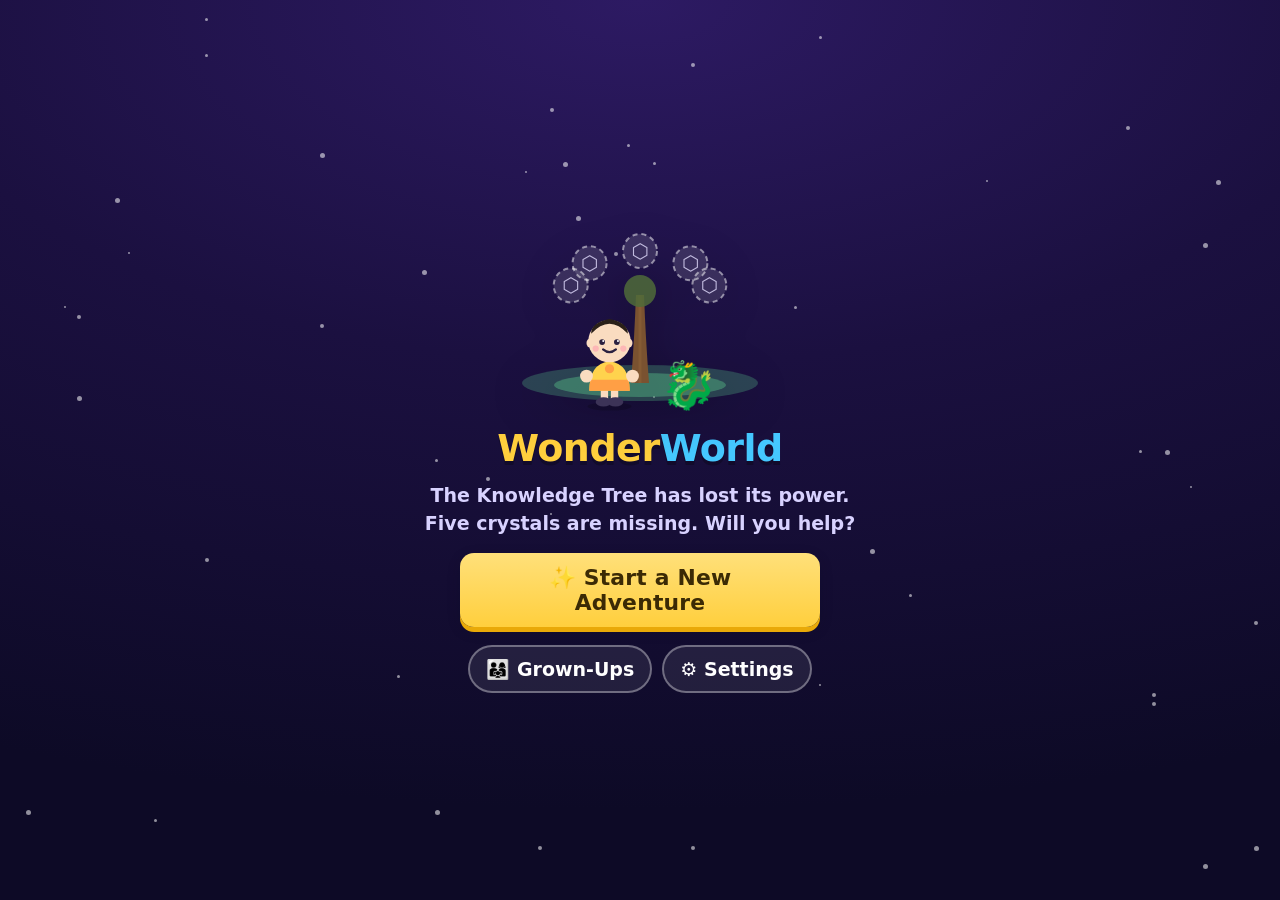
==== index.html @ d2810972 "updates" ====
<!DOCTYPE html>
<html lang="en">
<head>
<meta charset="utf-8">
<meta name="viewport" content="width=device-width, initial-scale=1, viewport-fit=cover">
<meta name="color-scheme" content="dark light">
<meta name="theme-color" content="#1b1040">
<meta name="description" content="WonderWorld — a magical learning adventure for children ages 5 to 12. Math, reading, science, sustainability and money skills in one friendly game.">
<meta name="apple-mobile-web-app-capable" content="yes">
<meta name="mobile-web-app-capable" content="yes">
<meta name="apple-mobile-web-app-status-bar-style" content="black-translucent">
<meta name="apple-mobile-web-app-title" content="WonderWorld">
<meta name="format-detection" content="telephone=no">
<link rel="manifest" href="assets/manifest.webmanifest">
<link rel="icon" type="image/svg+xml" href="assets/icon.svg">
<link rel="icon" type="image/png" sizes="32x32" href="assets/favicon-32.png">
<!-- iOS ignores SVG here, so this must be a PNG -->
<link rel="apple-touch-icon" sizes="180x180" href="assets/apple-touch-icon.png">
<link rel="stylesheet" href="style.css">
<title>WonderWorld — A Magical Learning Adventure</title>
</head>
<body class="is-booting">

<div id="sky" aria-hidden="true"></div>

<!-- ======================= HUD ======================= -->
<header id="hud" class="hud" hidden>
  <button class="hud-avatar" id="hud-avatar" data-nav="profile" aria-label="Open my profile"></button>
  <div class="hud-info">
    <div class="hud-nameline">
      <span class="hud-name" id="hud-playername">Explorer</span>
      <span class="chip chip-level" id="hud-level">Lv 1</span>
    </div>
    <div class="xpbar" id="hud-xpbar" role="progressbar" aria-valuemin="0" aria-valuemax="100" aria-valuenow="0" aria-label="Experience toward next level">
      <i id="hud-xpfill"></i><span id="hud-xptext">0 / 100 XP</span>
    </div>
  </div>
  <div class="hud-gems" id="hud-gems" aria-label="Gems: 0"><span aria-hidden="true">💎</span> <b>0</b></div>
  <nav class="hud-nav" aria-label="Main navigation">
    <button class="icon-btn" data-nav="map" aria-label="World map"><span aria-hidden="true">🗺️</span></button>
    <button class="icon-btn" data-nav="tree" aria-label="Knowledge Tree"><span aria-hidden="true">🌳</span></button>
    <button class="icon-btn" id="btn-sound" aria-label="Sound: on" aria-pressed="true"><span aria-hidden="true">🔊</span></button>
  </nav>
</header>

<main id="app">

  <!-- ======================= TITLE ======================= -->
  <section class="screen" id="screen-title" aria-label="WonderWorld title screen">
    <div class="title-wrap">
      <div class="title-art">
        <div class="title-tree" id="title-tree"></div>
        <div class="title-cast">
          <div class="title-hero" id="title-hero"></div>
          <div class="title-buddy" id="title-buddy"><span aria-hidden="true">🐉</span></div>
        </div>
      </div>
      <h1 class="logo"><span class="logo-wonder">Wonder</span><span class="logo-world">World</span></h1>
      <p class="tagline">The Knowledge Tree has lost its power.<br>Five crystals are missing. Will you help?</p>
      <div class="title-buttons" id="title-buttons"></div>
      <div class="title-footer">
        <button class="ghost-btn" data-nav="parent"><span aria-hidden="true">👨‍👩‍👧</span> Grown-Ups</button>
        <button class="ghost-btn" id="btn-settings"><span aria-hidden="true">⚙️</span> Settings</button>
      </div>
    </div>
  </section>

  <!-- ======================= CHARACTER CREATOR ======================= -->
  <section class="screen" id="screen-create" aria-label="Create your explorer">
    <div class="pad">
      <h2 class="screen-title">Create Your Explorer</h2>
      <div class="create-grid">
        <div class="create-preview card">
          <div class="preview-stage">
            <div id="create-avatar" class="big-avatar"></div>
            <div id="create-buddy" class="big-buddy" aria-hidden="true">🐉</div>
          </div>
          <p class="preview-name" id="create-previewname">Explorer</p>
        </div>
        <div class="create-options">
          <div class="card opt-card">
            <label class="opt-label" for="input-name">1. What's your explorer name?</label>
            <input id="input-name" class="name-input" type="text" maxlength="12" placeholder="Type a name" autocomplete="off" autocorrect="off" spellcheck="false" enterkeyhint="done">
            <p class="hint-text">Use a nickname. Never your real full name.</p>
          </div>
          <div class="card opt-card"><p class="opt-label">2. Skin</p><div class="swatches" id="opt-skin"></div></div>
          <div class="card opt-card"><p class="opt-label">3. Hair style</p><div class="chips" id="opt-hair"></div>
            <p class="opt-label sub">Hair colour</p><div class="swatches" id="opt-haircolor"></div></div>
          <div class="card opt-card"><p class="opt-label">4. Outfit</p><div class="chips" id="opt-outfit"></div></div>
          <div class="card opt-card"><p class="opt-label">5. Choose a companion</p><div class="companions" id="opt-companion"></div></div>
        </div>
      </div>
      <div class="create-actions">
        <button class="big-btn primary" id="btn-start-adventure">Start the Adventure <span aria-hidden="true">✨</span></button>
      </div>
    </div>
  </section>

  <!-- ======================= WORLD MAP ======================= -->
  <section class="screen" id="screen-map" aria-label="WonderWorld map">
    <div class="map-outer">
      <div class="map-stage" id="map-stage">
        <svg class="map-paths" id="map-paths" aria-hidden="true"></svg>
        <div class="map-nodes" id="map-nodes"></div>
      </div>
      <div class="map-caption" id="map-caption"></div>
    </div>
  </section>

  <!-- ======================= KNOWLEDGE TREE ======================= -->
  <section class="screen" id="screen-tree" aria-label="The Knowledge Tree">
    <header class="world-bar">
      <button class="icon-btn" data-nav="map" aria-label="Back to the map"><span aria-hidden="true">←</span></button>
      <h2>🌳 Knowledge Tree</h2><div class="bar-space"></div>
    </header>
    <div class="world-body" id="tree-body"></div>
  </section>

  <!-- ======================= PROFILE ======================= -->
  <section class="screen" id="screen-profile" aria-label="My profile">
    <header class="world-bar">
      <button class="icon-btn" data-nav="map" aria-label="Back to the map"><span aria-hidden="true">←</span></button>
      <h2>🎒 My Adventure</h2><div class="bar-space"></div>
    </header>
    <div class="world-body" id="profile-body"></div>
  </section>

  <!-- ======================= WORLDS ======================= -->
  <section class="screen" id="screen-math" aria-label="Math Island">
    <header class="world-bar math">
      <button class="icon-btn" id="math-back" aria-label="Back"><span aria-hidden="true">←</span></button>
      <h2>🧮 Math Island</h2><div class="bar-space" id="math-bar"></div>
    </header>
    <div class="world-body" id="math-body"></div>
  </section>

  <section class="screen" id="screen-story" aria-label="Story Forest">
    <header class="world-bar story">
      <button class="icon-btn" id="story-back" aria-label="Back"><span aria-hidden="true">←</span></button>
      <h2>📚 Story Forest</h2><div class="bar-space" id="story-bar"></div>
    </header>
    <div class="world-body" id="story-body"></div>
  </section>

  <section class="screen" id="screen-science" aria-label="Science Lab">
    <header class="world-bar science">
      <button class="icon-btn" id="science-back" aria-label="Back"><span aria-hidden="true">←</span></button>
      <h2>🧪 Science Lab</h2><div class="bar-space" id="science-bar"></div>
    </header>
    <div class="world-body" id="science-body"></div>
  </section>

  <section class="screen" id="screen-city" aria-label="Planet City">
    <header class="world-bar city">
      <button class="icon-btn" id="city-back" aria-label="Back"><span aria-hidden="true">←</span></button>
      <h2>🌎 Planet City</h2><div class="bar-space" id="city-bar"></div>
    </header>
    <div class="world-body" id="city-body"></div>
  </section>

  <section class="screen" id="screen-business" aria-label="Business Town">
    <header class="world-bar business">
      <button class="icon-btn" id="business-back" aria-label="Back"><span aria-hidden="true">←</span></button>
      <h2>💰 Business Town</h2><div class="bar-space" id="business-bar"></div>
    </header>
    <div class="world-body" id="business-body"></div>
  </section>

  <!-- ======================= PARENT DASHBOARD ======================= -->
  <section class="screen parent-screen" id="screen-parent" aria-label="Parent dashboard">
    <header class="world-bar parent">
      <button class="icon-btn" id="parent-back" aria-label="Back to the game"><span aria-hidden="true">←</span></button>
      <h2>Grown-Ups Dashboard</h2><div class="bar-space"></div>
    </header>
    <div class="world-body" id="parent-body"></div>
  </section>

</main>

<!-- Floating companion buddy -->
<button id="buddy" class="buddy" hidden aria-label="Talk to your companion">
  <span class="buddy-face" id="buddy-face" aria-hidden="true">🐉</span>
  <span class="buddy-bubble" id="buddy-bubble" role="status"></span>
</button>

<div id="fx-layer" aria-hidden="true"></div>
<div id="toast-layer" role="status" aria-live="polite"></div>
<div id="modal-layer" class="modal-layer" hidden>
  <div class="modal-backdrop" id="modal-backdrop"></div>
  <div class="modal card" id="modal" role="dialog" aria-modal="true" aria-labelledby="modal-title">
    <h3 id="modal-title"></h3>
    <div id="modal-body"></div>
    <div id="modal-actions" class="modal-actions"></div>
  </div>
</div>

<script src="js/core.js"></script>
<script src="js/art.js"></script>
<script src="js/screens.js"></script>
<script src="js/worlds/math.js"></script>
<script src="js/worlds/story.js"></script>
<script src="js/worlds/science.js"></script>
<script src="js/worlds/city.js"></script>
<script src="js/worlds/business.js"></script>
<script src="game.js"></script>
<script>
  /* Offline support. Only runs on a real server — harmless over file://. */
  if ('serviceWorker' in navigator && location.protocol.indexOf('http') === 0) {
    window.addEventListener('load', function () {
      navigator.serviceWorker.register('sw.js').catch(function () { /* fine without it */ });
    });
  }
</script>
</body>
</html>
---- style.css ----
/* =============================================================
   WonderWorld — style.css
   Mobile-first, touch-first. Designed for iPhone & iPad portrait
   and landscape, and scaled up for desktop.

   Sections:
     1  Tokens & resets          8  Knowledge Tree / Profile
     2  Layout & screens         9  Math Island
     3  HUD & buddy             10  Story Forest
     4  Buttons & controls      11  Science Lab
     5  Cards & shared UI       12  Planet City
     6  Title & creator         13  Business Town
     7  World map               14  Parent dashboard
                                15  FX, modal, motion, responsive
   ============================================================= */

/* ===========================================================
   1. TOKENS & RESETS
   =========================================================== */
:root {
  /* palette */
  --bg-1: #1b1040;
  --bg-2: #2d1a63;
  --bg-3: #0d0a26;
  --ink: #221b45;
  --ink-soft: #5d5682;
  --panel: #ffffff;
  --panel-2: #f6f3ff;
  --line: rgba(34, 27, 69, .12);

  --gold: #ffcf3d;
  --gold-deep: #e9a908;
  --aqua: #45c8ff;
  --mint: #4fd6b8;
  --grass: #63d68d;
  --grape: #bb8bff;
  --coral: #ff8a5c;
  --rose: #ff6f9c;

  --good: #2fa86a;
  --good-bg: #e4f8ed;
  --nudge: #b6730a;
  --nudge-bg: #fff3dc;

  /* sizing */
  --tap: 56px;                 /* minimum touch target */
  --radius: 22px;
  --radius-sm: 14px;
  --pad: clamp(12px, 3.2vw, 22px);
  --shadow: 0 10px 28px rgba(10, 6, 32, .28);
  --shadow-soft: 0 4px 14px rgba(10, 6, 32, .16);

  /* type */
  --fs-base: clamp(16px, 2.3vw, 19px);
  --fs-lg: clamp(20px, 3.4vw, 26px);
  --fs-xl: clamp(26px, 5vw, 38px);
  --font: ui-rounded, "SF Pro Rounded", "Hiragino Maru Gothic ProN",
          "Nunito", "Quicksand", "Segoe UI", system-ui, -apple-system, sans-serif;
}

body.big-text { --fs-base: clamp(19px, 2.9vw, 23px); --fs-lg: clamp(24px, 4vw, 30px); --tap: 62px; }

* { box-sizing: border-box; -webkit-tap-highlight-color: transparent; }

html, body {
  margin: 0; padding: 0;
  height: 100%;
  overscroll-behavior: none;
}

body {
  font-family: var(--font);
  font-size: var(--fs-base);
  line-height: 1.45;
  color: #fff;
  background: radial-gradient(130% 90% at 50% 0%, var(--bg-2) 0%, var(--bg-1) 45%, var(--bg-3) 100%);
  height: 100vh;
  height: calc(var(--vh, 1vh) * 100);
  display: flex;
  flex-direction: column;
  overflow: hidden;
  -webkit-text-size-adjust: 100%;
  touch-action: manipulation;
}

body.is-booting #app { opacity: 0; }

h1, h2, h3, h4 { margin: 0 0 .4em; line-height: 1.2; }
h3 { font-size: var(--fs-lg); }
p { margin: 0 0 .7em; }
button { font-family: inherit; font-size: inherit; cursor: pointer; }
input, textarea { font-family: inherit; font-size: inherit; }
ul { margin: 0 0 .6em; padding-left: 1.1em; }
:focus-visible { outline: 4px solid var(--gold); outline-offset: 3px; border-radius: 10px; }

/* starfield */
#sky { position: fixed; inset: 0; pointer-events: none; z-index: 0; }
#sky i {
  position: absolute; width: var(--s); height: var(--s);
  background: #fff; border-radius: 50%; opacity: .55;
  animation: twinkle var(--d) ease-in-out infinite alternate;
}
@keyframes twinkle { from { opacity: .15; transform: scale(.7); } to { opacity: .85; transform: scale(1.15); } }

/* ===========================================================
   2. LAYOUT & SCREENS
   =========================================================== */
#app { position: relative; flex: 1 1 auto; min-height: 0; z-index: 1; transition: opacity .3s; }

.screen {
  position: absolute; inset: 0;
  overflow-y: auto; overflow-x: hidden;
  -webkit-overflow-scrolling: touch;
  /* leaves room for the floating companion at the bottom of a scroll */
  padding-bottom: calc(92px + env(safe-area-inset-bottom));
  opacity: 0; transform: translateY(10px);
  transition: opacity .28s ease, transform .28s ease;
}
.screen.active { opacity: 1; transform: none; }
.screen[hidden] { display: none; }

body[data-screen="title"] .screen,
body[data-screen="create"] .screen,
body[data-screen="parent"] .screen { padding-top: env(safe-area-inset-top); }

.pad { padding: var(--pad); max-width: 1100px; margin: 0 auto; }

.world-body {
  padding: var(--pad);
  padding-left: max(var(--pad), env(safe-area-inset-left));
  padding-right: max(var(--pad), env(safe-area-inset-right));
  max-width: 980px; margin: 0 auto;
  display: flex; flex-direction: column; gap: 14px;
}

/* sticky sub-header inside a world */
.world-bar {
  position: sticky; top: 0; z-index: 5;
  display: flex; align-items: center; gap: 10px;
  padding: 10px max(12px, env(safe-area-inset-right)) 10px max(12px, env(safe-area-inset-left));
  background: rgba(27, 16, 64, .86);
  backdrop-filter: blur(12px); -webkit-backdrop-filter: blur(12px);
  border-bottom: 1px solid rgba(255, 255, 255, .1);
}
.world-bar h2 { margin: 0; font-size: var(--fs-lg); flex: 1 1 auto; }
.world-bar .bar-space { margin-left: auto; display: flex; gap: 6px; align-items: center; }
.world-bar.math { background: linear-gradient(90deg, rgba(69, 200, 255, .3), rgba(27, 16, 64, .86)); }
.world-bar.story { background: linear-gradient(90deg, rgba(99, 214, 141, .3), rgba(27, 16, 64, .86)); }
.world-bar.science { background: linear-gradient(90deg, rgba(187, 139, 255, .3), rgba(27, 16, 64, .86)); }
.world-bar.city { background: linear-gradient(90deg, rgba(79, 214, 184, .3), rgba(27, 16, 64, .86)); }
.world-bar.business { background: linear-gradient(90deg, rgba(255, 201, 60, .3), rgba(27, 16, 64, .86)); }
.world-bar.parent { background: #262a45; }

/* ===========================================================
   3. HUD & BUDDY
   =========================================================== */
.hud {
  flex: 0 0 auto; z-index: 20;
  display: flex; align-items: center; gap: 10px; flex-wrap: wrap;
  padding: calc(8px + env(safe-area-inset-top)) max(12px, env(safe-area-inset-right)) 8px max(12px, env(safe-area-inset-left));
  background: rgba(13, 10, 38, .78);
  backdrop-filter: blur(14px); -webkit-backdrop-filter: blur(14px);
  border-bottom: 1px solid rgba(255, 255, 255, .1);
}
.hud[hidden] { display: none; }

.hud-avatar {
  width: 48px; height: 48px; flex: 0 0 auto;
  border-radius: 50%; border: 3px solid var(--gold);
  background: linear-gradient(180deg, #6a5bd4, #413090);
  padding: 0; overflow: hidden; display: grid; place-items: center;
}
.hud-avatar .avatar-svg { width: 142%; height: 142%; margin-top: 13%; }

/* Name + XP bar sit side by side; on phones they drop to their own row so a
   name is never squeezed down to one letter. */
.hud-info { flex: 1 1 auto; min-width: 0; display: flex; align-items: center; gap: 10px; max-width: 560px; }
.hud-nameline { display: flex; align-items: center; gap: 7px; flex: 0 0 auto; max-width: 55%; }
.hud-name { font-weight: 800; font-size: .95em; white-space: nowrap; overflow: hidden; text-overflow: ellipsis; }
.hud-gems { margin-left: auto; }
@media (max-width: 620px) {
  .hud-info { order: 3; flex: 1 0 100%; max-width: none; }
  .hud-nameline { max-width: 60%; }
}

.chip {
  display: inline-flex; align-items: center; gap: 5px;
  padding: 3px 11px; border-radius: 999px;
  background: rgba(255, 255, 255, .16); font-size: .78em; font-weight: 800;
  white-space: nowrap;
}
.chip-level { background: var(--gold); color: #43310a; }
.chip-soft { background: rgba(34, 27, 69, .1); color: var(--ink-soft); }

.xpbar {
  position: relative; height: 18px; border-radius: 999px;
  flex: 1 1 110px; min-width: 90px;
  background: rgba(255, 255, 255, .17); overflow: hidden;
}
.xpbar i {
  position: absolute; inset: 0 auto 0 0; display: block;
  background: linear-gradient(90deg, var(--gold), #ffe9a0);
  border-radius: 999px; transition: width .6s cubic-bezier(.2, .9, .3, 1);
}
.xpbar span {
  position: relative; display: block; text-align: center;
  font-size: 11px; font-weight: 800; line-height: 18px;
  color: #fff; text-shadow: 0 1px 2px rgba(0, 0, 0, .55);
}

.hud-gems {
  font-weight: 800; font-size: .95em; white-space: nowrap;
  background: rgba(255, 255, 255, .14); padding: 6px 12px; border-radius: 999px;
}
.hud-nav { display: flex; gap: 6px; }

.icon-btn {
  min-width: 46px; min-height: 46px;
  border: 0; border-radius: 16px;
  background: rgba(255, 255, 255, .16); color: #fff;
  font-size: 22px; display: grid; place-items: center;
  transition: transform .12s, background .2s;
}
.icon-btn:active { transform: scale(.9); background: rgba(255, 255, 255, .3); }

/* floating companion */
.buddy {
  position: fixed; z-index: 30;
  left: max(10px, env(safe-area-inset-left));
  bottom: calc(10px + env(safe-area-inset-bottom));
  border: 0; background: none; padding: 0;
  display: flex; align-items: flex-end; gap: 8px;
}
.buddy[hidden] { display: none; }
.buddy-face {
  width: 58px; height: 58px; border-radius: 50%;
  display: grid; place-items: center; font-size: 32px;
  background: radial-gradient(circle at 35% 30%, #fff8, #0000), rgba(28, 18, 66, .9);
  border: 3px solid var(--gold); box-shadow: var(--shadow-soft);
}
.buddy-bubble {
  max-width: min(58vw, 300px);
  background: #fff; color: var(--ink);
  padding: 10px 14px; border-radius: 18px 18px 18px 4px;
  font-size: .86em; font-weight: 700; line-height: 1.3;
  box-shadow: var(--shadow-soft);
  opacity: 0; transform: translateY(6px) scale(.9); transform-origin: 0 100%;
  transition: opacity .2s, transform .2s;
  pointer-events: none;
}
.buddy.talking .buddy-bubble { opacity: 1; transform: none; }

/* ===========================================================
   4. BUTTONS & CONTROLS
   =========================================================== */
.big-btn {
  display: flex; align-items: center; justify-content: center; gap: 8px;
  min-height: var(--tap); padding: 12px 22px;
  border: 0; border-radius: var(--radius-sm);
  font-weight: 800; font-size: 1.02em; letter-spacing: .2px;
  color: #3b2a05; background: linear-gradient(180deg, #ffe07a, var(--gold));
  box-shadow: 0 5px 0 var(--gold-deep), var(--shadow-soft);
  transition: transform .1s, box-shadow .1s, filter .2s;
  text-align: center;
}
.big-btn:active { transform: translateY(4px); box-shadow: 0 1px 0 var(--gold-deep); }
.big-btn.big { min-height: 66px; font-size: 1.15em; }
.big-btn.wide { width: 100%; margin-top: 10px; }
.big-btn.slim { min-height: 48px; padding: 8px 16px; font-size: .95em; }

.big-btn.secondary {
  color: #fff; background: linear-gradient(180deg, #7a6ae0, #5847c4);
  box-shadow: 0 5px 0 #3f2f9b, var(--shadow-soft);
}
.big-btn.secondary:active { box-shadow: 0 1px 0 #3f2f9b; }
.big-btn.danger {
  color: #fff; background: linear-gradient(180deg, #ff8d8d, #e45b5b);
  box-shadow: 0 5px 0 #b63f3f, var(--shadow-soft);
}
.big-btn.danger:active { box-shadow: 0 1px 0 #b63f3f; }

.ghost-btn {
  min-height: 48px; padding: 8px 16px;
  border: 2px solid rgba(255, 255, 255, .35); border-radius: 999px;
  background: rgba(255, 255, 255, .08); color: #fff; font-weight: 700;
}
.card .ghost-btn { border-color: var(--line); color: var(--ink-soft); background: var(--panel-2); }
.ghost-btn:active { transform: scale(.96); }

.round-btn {
  width: 52px; height: 52px; border-radius: 50%; border: 0;
  background: linear-gradient(180deg, #8f7eea, #6554cf); color: #fff;
  font-size: 28px; font-weight: 800; line-height: 1;
  box-shadow: 0 4px 0 #46369f;
  display: grid; place-items: center;
}
.round-btn:active { transform: translateY(3px); box-shadow: 0 1px 0 #46369f; }

.chips { display: flex; flex-wrap: wrap; gap: 8px; }
.chip.sel, .chip-fit.sel { background: var(--grape); color: #fff; }

button.chip {
  border: 2px solid var(--line); background: var(--panel-2); color: var(--ink);
  min-height: 46px; padding: 6px 15px; border-radius: 999px; font-weight: 800;
}
button.chip.sel { background: var(--grape); border-color: var(--grape); color: #fff; }
.chip-fit { display: inline-flex; align-items: center; gap: 8px; }
.fit-dot { width: 18px; height: 18px; border-radius: 50%; border: 3px solid; display: inline-block; }

.swatches { display: flex; flex-wrap: wrap; gap: 10px; }
.swatch {
  width: 52px; height: 52px; border-radius: 50%;
  border: 4px solid transparent; box-shadow: 0 2px 6px rgba(0, 0, 0, .25);
  display: grid; place-items: center; padding: 0;
}
.swatch .swatch-check { opacity: 0; color: #fff; font-size: 22px; text-shadow: 0 1px 3px #0008; }
.swatch.sel { border-color: var(--gold); transform: scale(1.06); }
.swatch.sel .swatch-check { opacity: 1; }

/* steppers */
.stepper {
  display: flex; align-items: center; justify-content: space-between; gap: 10px;
  padding: 10px 0; border-bottom: 1px solid var(--line); flex-wrap: wrap;
}
.stepper:last-of-type { border-bottom: 0; }
.stepper-label { font-weight: 800; color: var(--ink); }
.stepper-ctl { display: flex; align-items: center; gap: 10px; }
.stepper-val {
  min-width: 118px; text-align: center; font-size: 1.05em;
  background: var(--panel-2); border-radius: 12px; padding: 9px 10px; color: var(--ink);
}

/* sliders */
.slider-row { padding: 10px 0; border-bottom: 1px solid var(--line); }
.slider-row:last-child { border-bottom: 0; }
.slider-top { display: flex; justify-content: space-between; align-items: center; color: var(--ink); font-weight: 800; }
.slider-val { color: var(--grape); }
.big-slider { width: 100%; height: 44px; background: transparent; -webkit-appearance: none; appearance: none; }
.big-slider::-webkit-slider-runnable-track {
  height: 14px; border-radius: 999px;
  background: linear-gradient(90deg, var(--aqua), var(--grape));
}
.big-slider::-webkit-slider-thumb {
  -webkit-appearance: none; appearance: none;
  width: 36px; height: 36px; border-radius: 50%; margin-top: -11px;
  background: #fff; border: 4px solid var(--grape); box-shadow: 0 2px 6px #0003;
}
.big-slider::-moz-range-track { height: 14px; border-radius: 999px; background: linear-gradient(90deg, var(--aqua), var(--grape)); }
.big-slider::-moz-range-thumb { width: 30px; height: 30px; border-radius: 50%; background: #fff; border: 4px solid var(--grape); }

.name-input {
  width: 100%; min-height: var(--tap);
  border: 3px solid var(--line); border-radius: var(--radius-sm);
  padding: 10px 14px; color: var(--ink); background: var(--panel-2);
  font-weight: 800; font-size: 1.1em;
}
.name-input:focus { border-color: var(--grape); outline: none; }

/* ===========================================================
   5. CARDS & SHARED UI
   =========================================================== */
.card {
  background: var(--panel); color: var(--ink);
  border-radius: var(--radius); padding: var(--pad);
  box-shadow: var(--shadow);
}
.card h3, .card h4 { color: var(--ink); }
.muted { color: var(--ink-soft); }
.small { font-size: .85em; }
.label-row { font-weight: 800; margin: 12px 0 6px; }
.bullets { color: var(--ink-soft); }
.bullets li { margin-bottom: .45em; }

.world-hero {
  display: flex; gap: 14px; align-items: center;
  background: linear-gradient(135deg, var(--wc), rgba(255, 255, 255, .25));
  border-radius: var(--radius); padding: var(--pad);
  color: #10224a; box-shadow: var(--shadow);
}
.world-hero-emoji { font-size: clamp(38px, 9vw, 58px); }
.world-hero-text h3 { margin: 0 0 2px; font-size: var(--fs-lg); color: #10224a; }
.world-hero-text p { margin: 0; font-weight: 600; opacity: .85; }

.meter { margin: 10px 0; }
.meter-top { display: flex; justify-content: space-between; align-items: baseline; font-weight: 800; color: var(--ink); }
.meter-label { font-size: .92em; }
.meter-val { font-size: .95em; }
.meter-track { height: 16px; border-radius: 999px; background: var(--line); overflow: hidden; margin-top: 4px; }
.meter-track i { display: block; height: 100%; border-radius: 999px; transition: width .6s cubic-bezier(.2, .9, .3, 1); }

.mini-track { display: block; height: 8px; border-radius: 999px; background: var(--line); overflow: hidden; margin: 6px 0 2px; }
.mini-track i { display: block; height: 100%; }

.stat-row { display: flex; flex-wrap: wrap; gap: 8px; margin-top: 10px; }
.stat-pill {
  flex: 1 1 86px; text-align: center; background: var(--panel-2);
  border-radius: var(--radius-sm); padding: 9px 6px;
}
.stat-pill b { display: block; font-size: 1.05em; color: var(--ink); }
.stat-pill small { color: var(--ink-soft); font-size: .78em; }

.reward-row { display: flex; flex-wrap: wrap; gap: 8px; justify-content: center; margin: 12px 0; }
.reward-pill {
  display: inline-flex; align-items: center; gap: 7px;
  background: var(--good-bg); color: #15603c; font-weight: 800;
  padding: 8px 15px; border-radius: 999px;
}
.reward-emoji { font-size: 1.2em; }

.result-card { text-align: center; }
.result-emoji { font-size: clamp(50px, 14vw, 78px); animation: popIn .5s cubic-bezier(.2, 1.4, .4, 1); }
.stars { font-size: clamp(28px, 7vw, 40px); letter-spacing: 4px; }

.teach-note {
  background: var(--good-bg); color: #15603c; border-radius: var(--radius-sm);
  padding: 12px 14px; font-weight: 700; margin-top: 10px;
}
.hint-note {
  background: var(--nudge-bg); color: var(--nudge); border-radius: var(--radius-sm);
  padding: 12px 14px; font-weight: 700; margin-top: 10px; display: block;
}
.good-note { color: var(--good); font-weight: 800; display: block; margin-top: 10px; }

.finding { display: flex; gap: 12px; align-items: flex-start; padding: 10px 0; }
.finding.new { background: var(--good-bg); border-radius: var(--radius-sm); padding: 12px; }
.finding-emoji { font-size: 34px; }
.finding p { margin: 2px 0 0; color: var(--ink-soft); }
.found-list { margin-top: 12px; }

/* ===========================================================
   6. TITLE & CREATOR
   =========================================================== */
.title-wrap {
  min-height: 100%; display: flex; flex-direction: column; align-items: center;
  justify-content: center; gap: 10px; padding: var(--pad);
  padding-bottom: calc(var(--pad) + env(safe-area-inset-bottom));
  text-align: center; max-width: 620px; margin: 0 auto;
}
.title-art { position: relative; width: min(74vw, 300px); }
.title-tree svg { width: 100%; height: auto; filter: drop-shadow(0 10px 22px rgba(0, 0, 0, .4)); }
.title-cast {
  position: absolute; bottom: -6px; left: 50%; transform: translateX(-50%);
  display: flex; align-items: flex-end; gap: 4px;
}
.title-hero { width: clamp(64px, 17vw, 92px); }
.title-hero svg { width: 100%; height: auto; }
.title-buddy { font-size: clamp(32px, 8vw, 46px); animation: floaty 2.6s ease-in-out infinite; }

.logo {
  font-size: var(--fs-xl); font-weight: 900; letter-spacing: -.5px; margin: 4px 0 0;
  text-shadow: 0 4px 0 rgba(0, 0, 0, .25);
}
.logo-wonder { color: var(--gold); }
.logo-world { color: var(--aqua); }
.tagline { color: #d8d2ff; font-weight: 600; margin: 0 0 6px; }

.title-buttons { display: flex; flex-direction: column; gap: 10px; width: min(100%, 360px); }
.title-footer { display: flex; gap: 10px; flex-wrap: wrap; justify-content: center; margin-top: 8px; }

.screen-title { text-align: center; margin-bottom: 14px; }
.create-grid { display: grid; gap: 14px; grid-template-columns: 1fr; }
.create-preview { text-align: center; position: sticky; top: 8px; z-index: 2; }
.preview-stage { display: flex; align-items: flex-end; justify-content: center; gap: 10px; min-height: 150px; }
.big-avatar { width: clamp(110px, 30vw, 160px); }
.big-avatar svg { width: 100%; height: auto; }
.big-buddy { font-size: clamp(42px, 11vw, 62px); animation: floaty 2.6s ease-in-out infinite; }
.preview-name { font-weight: 900; font-size: var(--fs-lg); margin: 6px 0 0; color: var(--ink); }

.opt-card + .opt-card { margin-top: 12px; }
.opt-label { font-weight: 800; margin: 0 0 8px; color: var(--ink); }
.opt-label.sub { margin-top: 14px; }
.hint-text { color: var(--ink-soft); font-size: .82em; margin: 6px 0 0; }
.create-options { display: flex; flex-direction: column; gap: 12px; }

.companions { display: grid; grid-template-columns: repeat(auto-fit, minmax(96px, 1fr)); gap: 10px; }
.companion-card {
  border: 3px solid var(--line); background: var(--panel-2); color: var(--ink);
  border-radius: var(--radius-sm); padding: 12px 6px; min-height: 108px;
  display: flex; flex-direction: column; align-items: center; gap: 2px; font-weight: 800;
}
.companion-card small { color: var(--ink-soft); font-weight: 600; }
.companion-emoji { font-size: 38px; }
.companion-card.sel { border-color: var(--cc); background: color-mix(in srgb, var(--cc) 18%, #fff); transform: translateY(-2px); }
.create-actions { margin-top: 16px; }

/* ===========================================================
   7. WORLD MAP
   =========================================================== */
.map-outer {
  padding: var(--pad); max-width: 1000px; margin: 0 auto;
  min-height: 100%; display: flex; flex-direction: column; justify-content: center;
}
.map-stage {
  position: relative; width: 100%; aspect-ratio: 3 / 4;
  border-radius: var(--radius);
  background:
    radial-gradient(60% 40% at 20% 15%, rgba(69, 200, 255, .20), transparent 70%),
    radial-gradient(50% 40% at 80% 60%, rgba(255, 138, 92, .18), transparent 70%),
    radial-gradient(70% 50% at 50% 100%, rgba(99, 214, 141, .22), transparent 70%),
    linear-gradient(180deg, rgba(255, 255, 255, .07), rgba(255, 255, 255, .02));
  border: 2px solid rgba(255, 255, 255, .12);
  overflow: hidden;
}
.map-paths { position: absolute; inset: 0; width: 100%; height: 100%; pointer-events: none; }
.map-nodes { position: absolute; inset: 0; }

.map-node {
  position: absolute; left: var(--x); top: var(--y);
  transform: translate(-50%, -50%);
  border: 0; background: none; padding: 0;
  display: flex; flex-direction: column; align-items: center; gap: 4px;
  width: clamp(84px, 21vw, 130px);
  color: #fff;
}
.node-orb {
  position: relative;
  width: clamp(62px, 15vw, 92px); height: clamp(62px, 15vw, 92px);
  border-radius: 50%;
  background: radial-gradient(circle at 34% 28%, #ffffffcc, #ffffff00 58%), var(--wc);
  display: grid; place-items: center;
  box-shadow: 0 8px 20px rgba(0, 0, 0, .35), inset 0 -6px 14px rgba(0, 0, 0, .18);
  border: 4px solid rgba(255, 255, 255, .5);
  transition: transform .15s;
}
.map-node:active .node-orb { transform: scale(.92); }
.node-emoji { font-size: clamp(28px, 7vw, 42px); }
.node-crystal { position: absolute; right: -4px; top: -4px; font-size: 22px; filter: drop-shadow(0 2px 4px #0006); }
.node-label { text-align: center; line-height: 1.15; text-shadow: 0 2px 5px rgba(0, 0, 0, .7); }
.node-label b { font-size: .82em; display: block; }
.node-label small { font-size: .7em; opacity: .9; display: block; white-space: nowrap; }

.map-node.locked .node-orb { background: rgba(255, 255, 255, .14); border-color: rgba(255, 255, 255, .25); }
.map-node.locked { opacity: .78; }
.map-node.done .node-orb { animation: glowPulse 2.4s ease-in-out infinite; }
.map-tree .tree-orb { background: radial-gradient(circle at 34% 28%, #ffffffcc, #ffffff00 58%), #7cc85a; }

/* node positions — portrait */
.map-node[data-world="tree"]     { --x: 50%; --y: 14%; }
.map-node[data-world="math"]     { --x: 21%; --y: 32%; }
.map-node[data-world="story"]    { --x: 77%; --y: 40%; }
.map-node[data-world="science"]  { --x: 25%; --y: 55%; }
.map-node[data-world="city"]     { --x: 75%; --y: 66%; }
.map-node[data-world="business"] { --x: 30%; --y: 80%; }
.map-node[data-world="space"]    { --x: 78%; --y: 88%; }

.map-caption {
  margin-top: 12px; text-align: center; background: rgba(255, 255, 255, .1);
  border-radius: var(--radius-sm); padding: 12px; font-weight: 600;
}

/* ===========================================================
   8. KNOWLEDGE TREE & PROFILE
   =========================================================== */
.tree-stage { display: grid; place-items: center; }
.tree-svg { width: min(100%, 420px); height: auto; filter: drop-shadow(0 14px 26px rgba(0, 0, 0, .4)); }
.tree-slot.on circle.glow { animation: glowPulse 2.6s ease-in-out infinite; transform-origin: center; }
.tree-head { text-align: center; }

.crystal-grid { display: grid; grid-template-columns: repeat(auto-fit, minmax(140px, 1fr)); gap: 12px; }
.crystal-card {
  border: 3px solid var(--line); border-radius: var(--radius-sm);
  background: var(--panel); color: var(--ink); padding: 14px 10px;
  display: flex; flex-direction: column; align-items: center; gap: 2px; text-align: center;
  box-shadow: var(--shadow-soft); min-height: 150px;
}
.crystal-card.on { border-color: var(--c); background: color-mix(in srgb, var(--c) 14%, #fff); }
.crystal-card small { color: var(--ink-soft); }
.crystal-emoji { font-size: 40px; }
.crystal-card .mini-track { width: 100%; }

.profile-head { text-align: center; }
.profile-avatar { width: clamp(110px, 28vw, 150px); margin: 0 auto; }
.profile-avatar svg { width: 100%; height: auto; }
.profile-meta h3 { margin-top: 6px; }

.badge-grid { display: grid; grid-template-columns: repeat(auto-fit, minmax(126px, 1fr)); gap: 10px; }
.badge {
  text-align: center; border-radius: var(--radius-sm); padding: 12px 8px;
  background: var(--panel-2); opacity: .55;
}
.badge.got { opacity: 1; background: linear-gradient(180deg, #fff6d8, #ffe9a8); }
.badge-emoji { font-size: 32px; display: block; }
.badge b { display: block; font-size: .85em; }
.badge small { color: var(--ink-soft); font-size: .72em; }

/* ===========================================================
   9. MATH ISLAND
   =========================================================== */
.island-scene {
  display: flex; align-items: center; justify-content: center; gap: 6px;
  font-size: clamp(30px, 8vw, 48px);
  background: linear-gradient(180deg, #64c8ff33, #1b104000);
  border-radius: var(--radius); padding: 14px;
}
.isl-gap { font-size: .7em; letter-spacing: -4px; opacity: .8; }

.topic-chips { margin-bottom: 4px; }
.topic-chip { display: inline-flex; gap: 6px; align-items: center; }

.bridge-scene {
  position: relative; height: clamp(170px, 32vh, 260px);
  border-radius: var(--radius); overflow: hidden;
  background: linear-gradient(180deg, #6fd0ff 0%, #a9e7ff 55%, #2b8fd8 56%, #1e6bb0 100%);
  box-shadow: var(--shadow);
}
.bridge-sky { position: absolute; inset: 0; }
.bridge-sky .cloud { position: absolute; font-size: 30px; opacity: .9; }
.bridge-sky .c1 { top: 10%; left: -12%; animation: drift 24s linear infinite; }
.bridge-sky .c2 { top: 26%; left: -30%; animation: drift 34s linear infinite; }
.bridge-sky .sun { position: absolute; top: 6%; right: 7%; font-size: 36px; }
.bridge-water { position: absolute; left: 0; right: 0; bottom: 0; height: 38%; background: repeating-linear-gradient(90deg, #ffffff18 0 10px, transparent 10px 24px); }
.bridge-start, .bridge-end { position: absolute; bottom: 29%; font-size: clamp(34px, 9vw, 52px); }
.bridge-start { left: 2%; } .bridge-end { right: 2%; }

.bridge-planks {
  position: absolute; left: 11%; right: 11%; bottom: 37%;
  display: flex; gap: 3px; justify-content: space-between;
}
/* Unbuilt planks are visible ghost slots so the goal is obvious to a child */
.plank {
  flex: 1 1 0; height: 16px; border-radius: 5px;
  background: rgba(255, 255, 255, .22);
  border: 2px dashed rgba(255, 255, 255, .6);
  transition: background .3s, border-color .3s;
}
.plank.built {
  background: hsl(var(--hue) 92% 62%);
  border: 2px solid hsl(var(--hue) 75% 42%);
  box-shadow: 0 3px 0 hsl(var(--hue) 70% 40%);
  animation: plankDrop .45s cubic-bezier(.2, 1.5, .4, 1);
}
@keyframes plankDrop { from { transform: translateY(-16px) scale(.5); opacity: 0; } to { transform: none; opacity: 1; } }
.bridge-hero {
  position: absolute; bottom: 41%; left: 6%;
  width: clamp(44px, 11vw, 64px);
  transition: left .55s cubic-bezier(.3, 1.2, .4, 1);
}
.bridge-hero svg { width: 100%; height: auto; filter: drop-shadow(0 4px 6px #0004); }
.hero-buddy { position: absolute; right: -60%; bottom: 6%; font-size: 24px; animation: floaty 2s ease-in-out infinite; }

.q-card { }
.q-top { display: flex; justify-content: center; margin-bottom: 8px; }
.q-visual { display: grid; place-items: center; margin-bottom: 10px; }
.q-text {
  font-size: clamp(20px, 4.4vw, 28px); font-weight: 900; text-align: center;
  color: var(--ink); margin: 6px 0 14px;
}

.choices { display: grid; grid-template-columns: repeat(2, 1fr); gap: 10px; }
.choices.n2 { grid-template-columns: repeat(2, 1fr); }
.choices.n3 { grid-template-columns: repeat(3, 1fr); }
.choices.stack { grid-template-columns: 1fr; }
.choice {
  min-height: 68px; padding: 12px 10px;
  border: 3px solid var(--line); border-radius: var(--radius-sm);
  background: var(--panel-2); color: var(--ink);
  font-size: clamp(18px, 4vw, 24px); font-weight: 900;
  transition: transform .1s, background .2s, border-color .2s;
}
.choice:active { transform: scale(.96); }
.choice:disabled { opacity: .55; }
.choice.right { background: var(--good-bg); border-color: var(--good); color: #15603c; opacity: 1; }
.choice.wrong { background: #ffe9e9; border-color: #f0a2a2; }
.choice.reveal { animation: glowPulse 1.2s ease-in-out infinite; border-color: var(--gold); background: #fff6d8; opacity: 1; }
.choice-long { font-size: clamp(16px, 3.2vw, 20px); font-weight: 800; text-align: left; min-height: 60px; }
.choice-word { display: flex; flex-direction: column; gap: 2px; }
.word-emoji { font-size: 30px; }

.q-hint { min-height: 10px; }

.q-emoji { display: flex; align-items: center; justify-content: center; gap: 10px; flex-wrap: wrap; }
.q-emoji.col { flex-direction: column; gap: 4px; }
.e-group { display: inline-flex; flex-wrap: wrap; gap: 3px; justify-content: center; max-width: 46vw; }
.e-item { font-size: clamp(20px, 5vw, 30px); }
.e-item.gone { opacity: .25; filter: grayscale(1); }
.e-sign { font-size: clamp(22px, 5vw, 32px); font-weight: 900; color: var(--ink-soft); }
.e-line { display: block; }

.q-compare { display: flex; align-items: center; justify-content: center; gap: 12px; }
.cmp-num {
  font-size: clamp(32px, 9vw, 54px); font-weight: 900; color: var(--ink);
  background: var(--panel-2); border-radius: var(--radius-sm); padding: 6px 18px;
}
.cmp-num.small { font-size: clamp(20px, 5vw, 30px); }
.cmp-vs { font-weight: 900; color: var(--ink-soft); }

.q-pie { display: flex; align-items: center; justify-content: center; gap: 10px; }
.pie { max-width: 40vw; height: auto; }

.q-coins { display: flex; gap: 10px; justify-content: center; flex-wrap: wrap; }
.coin { display: flex; flex-direction: column; align-items: center; }
.coin-face { font-size: 34px; }
.coin b { font-size: .78em; color: var(--ink-soft); }

.q-money { display: flex; gap: 10px; align-items: center; justify-content: center; flex-wrap: wrap; }
.price-tag {
  background: var(--gold); color: #43310a; font-weight: 900;
  padding: 7px 14px; border-radius: 10px; font-size: 1.1em;
}
.price-tag.paid { background: var(--aqua); color: #06324a; }
.q-story { font-size: clamp(40px, 11vw, 62px); }

/* ===========================================================
   10. STORY FOREST
   =========================================================== */
.forest-scene {
  display: flex; align-items: flex-end; justify-content: center; gap: 4px;
  font-size: clamp(28px, 8vw, 46px); padding: 10px;
  background: linear-gradient(180deg, #63d68d22, #1b104000); border-radius: var(--radius);
}
.forest-scene .fx-star { animation: floaty 2.4s ease-in-out infinite; }
.forest-scene .t2, .forest-scene .t4 { font-size: .8em; }

.chapter-row, .lab-row, .upgrade-row {
  display: flex; align-items: center; gap: 12px; width: 100%;
  min-height: var(--tap); padding: 12px; margin-top: 10px;
  border: 3px solid var(--line); border-radius: var(--radius-sm);
  background: var(--panel-2); color: var(--ink); text-align: left;
}
.chapter-row.done, .lab-row.done { border-color: var(--good); background: var(--good-bg); }
.chapter-row.locked { opacity: .6; }
.chapter-row:active, .lab-row:active, .upgrade-row:active { transform: scale(.985); }
.chapter-emoji, .lab-emoji { font-size: 34px; }
.chapter-text, .lab-text { flex: 1 1 auto; min-width: 0; }
.chapter-text b, .lab-text b { display: block; }
.chapter-text small, .lab-text small { color: var(--ink-soft); font-size: .82em; }
.chapter-state { font-size: 24px; }
.lab-count { font-weight: 900; color: var(--grape); }
.upgrade-row.poor, .build-btn.poor { opacity: .55; }

.story-head { display: flex; align-items: center; gap: 10px; flex-wrap: wrap; color: #efeaff; font-weight: 800; }
.story-dots { display: flex; gap: 5px; margin-left: auto; }
.story-dots .dot { width: 9px; height: 9px; border-radius: 50%; background: rgba(255, 255, 255, .25); }
.story-dots .dot.on { background: var(--grass); }
.story-dots .dot.now { background: var(--gold); transform: scale(1.4); }

.passage-card { text-align: center; }
.passage-emoji { font-size: clamp(44px, 12vw, 66px); }

/* Story illustrations — drawn in SVG, so they scale to any screen */
.story-art {
  position: relative;
  width: 100%; aspect-ratio: 16 / 9;
  border-radius: var(--radius-sm); overflow: hidden;
  box-shadow: inset 0 0 0 2px rgba(34, 27, 69, .1), 0 6px 18px rgba(10, 6, 32, .18);
  background: #141b4d;
}
.story-art .art-svg { display: block; width: 100%; height: 100%; }
.story-art-badge {
  position: absolute; left: 10px; bottom: 10px;
  width: 42px; height: 42px; border-radius: 50%;
  display: grid; place-items: center; font-size: 22px;
  background: rgba(255, 255, 255, .92);
  box-shadow: 0 3px 10px rgba(0, 0, 0, .3);
}
.art-twinkle { animation: artTwinkle 2.8s ease-in-out infinite; transform-origin: center; }
.art-float { animation: artFloat 3.2s ease-in-out infinite; }
@keyframes artTwinkle { 0%, 100% { opacity: .45; } 50% { opacity: 1; } }
@keyframes artFloat { 0%, 100% { transform: translateY(0); } 50% { transform: translateY(-5px); } }
.passage-text {
  font-size: clamp(18px, 3.6vw, 23px); line-height: 1.6; font-weight: 600;
  color: var(--ink); text-align: left; margin: 10px 0 14px;
}
.passage-tools { display: flex; justify-content: center; gap: 10px; flex-wrap: wrap; }

.spell-emoji { font-size: clamp(44px, 12vw, 66px); text-align: center; }
.spell-slots { display: flex; gap: 8px; justify-content: center; flex-wrap: wrap; margin: 12px 0; }
.spell-slots.right .slot { background: var(--good-bg); border-color: var(--good); }
.slot {
  width: 48px; height: 58px; border-radius: 12px;
  border: 3px dashed var(--line); background: var(--panel-2);
  display: grid; place-items: center;
  font-size: 26px; font-weight: 900; color: var(--ink); text-transform: uppercase;
}
.slot.filled { border-style: solid; border-color: var(--grape); }
.letter-tiles { display: flex; gap: 8px; justify-content: center; flex-wrap: wrap; }
.tile {
  width: 52px; height: 56px; border-radius: 12px; border: 0;
  background: linear-gradient(180deg, #8f7eea, #6554cf); color: #fff;
  font-size: 24px; font-weight: 900; text-transform: uppercase;
  box-shadow: 0 4px 0 #46369f;
}
.tile:active { transform: translateY(3px); box-shadow: 0 1px 0 #46369f; }
.tile.used, .tile:disabled { opacity: .3; box-shadow: none; }
.spell-tools { display: flex; gap: 10px; justify-content: center; margin-top: 12px; flex-wrap: wrap; }

.sentence-line {
  min-height: 64px; border-radius: var(--radius-sm); border: 3px dashed var(--line);
  background: var(--panel-2); padding: 10px; margin-bottom: 12px;
  display: flex; flex-wrap: wrap; gap: 7px; align-items: center;
}
.sentence-line.right { border-style: solid; border-color: var(--good); background: var(--good-bg); }
.line-ghost { color: var(--ink-soft); font-style: italic; }
.word-bank { display: flex; flex-wrap: wrap; gap: 8px; justify-content: center; }
.word-chip {
  min-height: 48px; padding: 8px 16px; border-radius: 999px; border: 0;
  background: linear-gradient(180deg, #ffe07a, var(--gold)); color: #43310a;
  font-weight: 900; box-shadow: 0 4px 0 var(--gold-deep);
}
.word-chip:active { transform: translateY(3px); box-shadow: 0 1px 0 var(--gold-deep); }
.word-chip.used, .word-chip:disabled { opacity: .3; box-shadow: none; }
.word-chip.placed { background: linear-gradient(180deg, #a2e8ff, var(--aqua)); color: #06324a; box-shadow: 0 4px 0 #1d8fc4; }

/* ===========================================================
   11. SCIENCE LAB
   =========================================================== */
.plant-stage, .magnet-stage, .weather-stage { text-align: center; }
.plant-art { display: grid; place-items: center; }
.plant-svg { width: min(60%, 220px); height: auto; }
.plant-say { font-weight: 800; color: var(--ink); margin: 8px 0 0; min-height: 1.4em; }

.magnet-scene {
  position: relative; height: 150px; display: flex; align-items: center; justify-content: center; gap: 30px;
  background: linear-gradient(180deg, #bb8bff22, transparent); border-radius: var(--radius-sm);
}
.magnet { font-size: 56px; }
.magnet-test { width: 60px; height: 60px; display: grid; place-items: center; }
.flying { font-size: 44px; display: inline-block; transition: transform .5s cubic-bezier(.3, 1.4, .4, 1); }
.flying.attracted { transform: translateX(-70px) rotate(-18deg); }
.flying.stuck { transform: translateY(16px) rotate(6deg); opacity: .85; }

.object-grid { display: grid; grid-template-columns: repeat(auto-fit, minmax(96px, 1fr)); gap: 10px; }
.object-cell {
  border: 3px solid var(--line); border-radius: var(--radius-sm);
  background: var(--panel-2); color: var(--ink); padding: 10px 6px;
  display: flex; flex-direction: column; align-items: center; gap: 2px; min-height: 108px;
}
.object-cell.tested { border-color: var(--grape); background: color-mix(in srgb, var(--grape) 10%, #fff); }
.obj-emoji { font-size: 34px; }
.object-cell small { font-size: .74em; color: var(--ink-soft); text-align: center; }
.obj-flag { font-weight: 900; font-size: .8em; }
.predict-emoji { font-size: 58px; text-align: center; }

.weather-sky {
  position: relative; height: clamp(180px, 32vh, 260px);
  border-radius: var(--radius); overflow: hidden; margin-bottom: 8px;
  background: linear-gradient(180deg, #59b6ff, #bfe6ff);
}
.w-sun { position: absolute; top: 8%; right: 9%; font-size: 44px; transition: opacity .4s; }
.w-cloud { position: absolute; font-size: 40px; animation: drift linear infinite; }
.w-ground { position: absolute; left: 0; right: 0; bottom: 0; height: 22%; background: linear-gradient(180deg, #74c06a, #4b8a46); }
.w-drop {
  position: absolute; top: 24%; width: 3px; height: 16px; border-radius: 2px;
  background: rgba(255, 255, 255, .85); animation: rainFall .7s linear infinite;
}
.w-flake { position: absolute; top: 12%; color: #fff; font-size: 17px; animation: snowFall 3.4s linear infinite; }
.w-gust {
  position: absolute; left: -30%; width: 44%; height: 4px; border-radius: 4px;
  background: rgba(255, 255, 255, .6); animation: gust 1.6s linear infinite;
}
.w-fog { position: absolute; inset: 0; background: linear-gradient(180deg, transparent, rgba(255, 255, 255, .78)); }
.w-label {
  position: absolute; left: 50%; bottom: 7%; transform: translateX(-50%);
  background: rgba(0, 0, 0, .45); color: #fff; font-weight: 900;
  padding: 6px 16px; border-radius: 999px; font-size: .9em;
}

/* ===========================================================
   12. PLANET CITY
   =========================================================== */
.city-grid {
  display: grid; grid-template-columns: repeat(var(--cols), 1fr); gap: 6px;
  background: linear-gradient(180deg, #7fc46a, #5aa05a);
  padding: 8px; border-radius: var(--radius-sm);
}
.city-cell {
  aspect-ratio: 1 / 1; border-radius: 10px; border: 2px dashed rgba(255, 255, 255, .45);
  background: rgba(255, 255, 255, .18);
  display: grid; place-items: center; padding: 0;
  transition: transform .12s, background .2s;
}
.city-cell:active { transform: scale(.92); }
.city-cell.filled { border-style: solid; border-color: rgba(255, 255, 255, .8); background: rgba(255, 255, 255, .34); }
.cell-emoji { font-size: clamp(22px, 5.6vw, 34px); }

.palette { display: grid; grid-template-columns: repeat(auto-fit, minmax(104px, 1fr)); gap: 8px; }
.build-btn {
  border: 3px solid var(--line); border-radius: var(--radius-sm);
  background: var(--panel-2); color: var(--ink); padding: 10px 6px;
  display: flex; flex-direction: column; align-items: center; gap: 1px; min-height: 112px;
}
.build-btn.sel { border-color: var(--mint); background: color-mix(in srgb, var(--mint) 18%, #fff); transform: translateY(-2px); }
.build-emoji { font-size: 30px; }
.build-btn b { font-size: .82em; text-align: center; }
.build-cost { font-weight: 900; color: var(--good); }
.build-effect { font-size: .68em; color: var(--ink-soft); text-align: center; }
.city-actions { display: flex; gap: 10px; margin-top: 12px; flex-wrap: wrap; }
.city-actions .big-btn { flex: 1 1 180px; }

.goal-row {
  display: flex; align-items: center; gap: 10px; padding: 9px 0;
  border-bottom: 1px solid var(--line); color: var(--ink);
}
.goal-row:last-child { border-bottom: 0; }
.goal-row.ok { color: var(--good); font-weight: 800; }
.goal-text { flex: 1 1 auto; font-size: .92em; }
.goal-now { white-space: nowrap; }

.delta-row { display: flex; gap: 8px; flex-wrap: wrap; margin-top: 10px; }
.delta-pill { flex: 1 1 90px; text-align: center; border-radius: var(--radius-sm); padding: 8px; background: var(--panel-2); }
.delta-pill small { display: block; color: var(--ink-soft); font-size: .74em; }
.delta-pill b { font-size: 1.1em; }
.delta-pill.up b { color: var(--good); }
.delta-pill.down b { color: #c4563f; }
.delta-pill.flat b { color: var(--ink-soft); }

/* ===========================================================
   13. BUSINESS TOWN
   =========================================================== */
.stand-scene {
  position: relative; height: clamp(160px, 28vh, 220px);
  border-radius: var(--radius); overflow: hidden; box-shadow: var(--shadow);
}
.stand-sky { position: absolute; inset: 0; background: linear-gradient(180deg, #7ec8ff, #d8f0ff); }
.stand-sky.heat { background: linear-gradient(180deg, #ffb45e, #ffe6b0); }
.stand-sky.sunny { background: linear-gradient(180deg, #67c3ff, #d9f2ff); }
.stand-sky.cloudy { background: linear-gradient(180deg, #a9b7c6, #e2e8ee); }
.stand-sky.rain { background: linear-gradient(180deg, #6d7f99, #b9c6d4); }
.stand-weather { position: absolute; top: 10%; right: 8%; font-size: 44px; }
.stand-table {
  position: absolute; left: 50%; bottom: 8%; transform: translateX(-50%);
  background: linear-gradient(180deg, #ffd96a, #e8a33a); color: #5b3a05;
  font-weight: 900; padding: 12px 22px; border-radius: 10px;
  box-shadow: 0 6px 0 #b8781f; font-size: clamp(14px, 3.4vw, 19px); white-space: nowrap;
}
.stand-kid { position: absolute; left: 14%; bottom: 10%; width: clamp(54px, 14vw, 80px); }
.stand-kid svg { width: 100%; height: auto; }
.stand-buddy { position: absolute; right: 16%; bottom: 14%; font-size: 34px; animation: floaty 2.4s ease-in-out infinite; }

.forecast { display: flex; align-items: center; gap: 12px; }
.forecast-emoji { font-size: 44px; }
.forecast small { color: var(--ink-soft); display: block; }
.cost-line { margin-top: 10px; color: var(--ink); font-weight: 700; }
.cost-line .ok { color: var(--good); }
.cost-line .over { color: #c4563f; }

.formula { background: var(--panel-2); border-radius: var(--radius-sm); padding: 12px; }
.formula-line { display: flex; gap: 10px; align-items: baseline; padding: 5px 0; color: var(--ink-soft); }
.formula-line b { color: var(--ink); min-width: 86px; }
.formula-line.big { font-size: 1.1em; border-top: 2px solid var(--line); margin-top: 6px; padding-top: 10px; }
.formula-line.big b { color: var(--good); }

.calc-row {
  display: flex; justify-content: space-between; align-items: center; gap: 10px;
  padding: 11px 0; border-bottom: 1px solid var(--line); color: var(--ink);
}
.calc-row:last-child { border-bottom: 0; }
.calc-row small { display: block; color: var(--ink-soft); font-size: .8em; }
.calc-val { font-weight: 900; font-size: 1.1em; white-space: nowrap; }
.calc-row.in .calc-val { color: var(--good); }
.calc-row.out .calc-val { color: #c4563f; }
.calc-row.profit { background: var(--good-bg); border-radius: var(--radius-sm); padding: 12px; margin-top: 6px; }
.calc-row.profit .calc-val { color: #15603c; font-size: 1.3em; }
.calc-row.loss { background: var(--nudge-bg); border-radius: var(--radius-sm); padding: 12px; margin-top: 6px; }
.calc-row.loss .calc-val { color: var(--nudge); font-size: 1.3em; }

.bar-chart { display: flex; align-items: flex-end; gap: 6px; height: 170px; padding-top: 18px; }
.bar-col { flex: 1 1 0; display: flex; flex-direction: column; align-items: center; justify-content: flex-end; height: 100%; }
.bar-val { font-size: .66em; font-weight: 800; color: var(--ink-soft); }
.bar { width: 76%; background: linear-gradient(180deg, #7de0a8, var(--good)); border-radius: 6px 6px 0 0; min-height: 5px; }
.bar.neg { background: linear-gradient(180deg, #ffc08a, #e08b4a); }
.bar-col small { font-size: .68em; color: var(--ink-soft); margin-top: 4px; }

/* ===========================================================
   14. PARENT DASHBOARD
   =========================================================== */
.parent-screen { background: #1d2135; }
.parent-note {
  background: #2b3150; color: #cfd7f5; border-radius: var(--radius-sm);
  padding: 12px 14px; font-size: .9em;
}
.parent-stats { display: grid; grid-template-columns: repeat(auto-fit, minmax(108px, 1fr)); gap: 10px; }
.parent-stat { background: var(--panel-2); border-radius: var(--radius-sm); padding: 12px 8px; text-align: center; }
.parent-stat b { display: block; font-size: 1.3em; color: var(--ink); }
.parent-stat small { color: var(--ink-soft); font-size: .78em; }
.ps-emoji { font-size: 24px; }

.subject-row { padding: 10px 0; border-bottom: 1px solid var(--line); }
.subject-row:last-child { border-bottom: 0; }
.subject-head { display: flex; justify-content: space-between; gap: 10px; flex-wrap: wrap; color: var(--ink); }
.subject-head .muted { font-size: .85em; }

.activity-list { list-style: none; margin: 0; padding: 0; }
.activity-list li {
  display: flex; align-items: center; gap: 12px;
  padding: 10px 0; border-bottom: 1px solid var(--line);
}
.activity-list li:last-child { border-bottom: 0; }
.activity-list b { display: block; font-size: .95em; }
.activity-list small { display: block; color: var(--ink-soft); font-size: .8em; }
.act-emoji { font-size: 26px; }
.act-stars { margin-left: auto; white-space: nowrap; }

.parent-badges { display: flex; flex-wrap: wrap; gap: 8px; }
.parent-badge { background: var(--panel-2); border-radius: 999px; padding: 7px 14px; font-size: .88em; font-weight: 700; }
.parent-actions { display: flex; flex-direction: column; gap: 10px; }

/* adult gate in front of the grown-ups dashboard */
.gate-card { text-align: center; max-width: 440px; margin: 0 auto; }
.gate-emoji { font-size: clamp(42px, 11vw, 60px); }
.gate-sum {
  font-size: clamp(28px, 7vw, 40px); font-weight: 900; color: var(--ink);
  background: var(--panel-2); border-radius: var(--radius-sm);
  padding: 12px; margin: 14px 0;
}
.gate-input { text-align: center; font-size: clamp(24px, 6vw, 32px); letter-spacing: 2px; }
.gate-card .ghost-btn { margin-top: 14px; }

/* family beta signup (grown-ups area only) */
.beta-card { border: 3px solid var(--gold); }
.beta-form { display: flex; flex-direction: column; gap: 10px; margin-top: 12px; }
.beta-select {
  width: 100%; min-height: var(--tap);
  border: 3px solid var(--line); border-radius: var(--radius-sm);
  padding: 10px 14px; color: var(--ink); background: var(--panel-2);
  font-weight: 700; appearance: none; -webkit-appearance: none;
  background-image: linear-gradient(45deg, transparent 50%, var(--ink-soft) 50%),
                    linear-gradient(135deg, var(--ink-soft) 50%, transparent 50%);
  background-position: calc(100% - 20px) 50%, calc(100% - 14px) 50%;
  background-size: 6px 6px, 6px 6px; background-repeat: no-repeat;
}
.beta-consent {
  display: flex; gap: 10px; align-items: flex-start;
  color: var(--ink-soft); font-size: .88em; line-height: 1.4;
  padding: 6px 2px; cursor: pointer;
}
.beta-consent input {
  width: 26px; height: 26px; flex: 0 0 auto; margin: 0; accent-color: var(--good);
}
.beta-status { margin: 4px 0 0; font-weight: 700; color: var(--ink-soft); min-height: 1.2em; }
.beta-status.bad { color: #c4563f; }
.beta-fallback { display: inline-flex; margin-top: 10px; text-decoration: none; align-items: center; }
/* honeypot — off-screen for people, present in the DOM for bots */
.hp-field {
  position: absolute !important; left: -9999px !important;
  width: 1px; height: 1px; opacity: 0; pointer-events: none;
}
.export-box {
  width: 100%; border-radius: var(--radius-sm); border: 2px solid var(--line);
  padding: 10px; font-family: ui-monospace, Menlo, Consolas, monospace; font-size: 12px;
  color: var(--ink); background: var(--panel-2);
}

/* ===========================================================
   15. FX, MODAL, MOTION, RESPONSIVE
   =========================================================== */
#fx-layer { position: fixed; inset: 0; pointer-events: none; z-index: 60; overflow: hidden; }
.save-row { display: flex; gap: 8px; margin-top: 12px; flex-wrap: wrap; }
.save-row .big-btn { flex: 1 1 100px; }

#toast-layer {
  position: fixed; z-index: 70; left: 0; right: 0;
  top: calc(env(safe-area-inset-top) + 160px);   /* clears the HUD + world bar */
  display: flex; flex-direction: column; align-items: center; gap: 8px;
  pointer-events: none; padding: 0 12px;
}
.toast {
  background: rgba(16, 11, 42, .94); color: #fff; font-weight: 800;
  padding: 11px 20px; border-radius: 999px; box-shadow: var(--shadow);
  border: 2px solid rgba(255, 255, 255, .16); max-width: 92vw; text-align: center;
  animation: toastIn .3s cubic-bezier(.2, 1.4, .4, 1);
}
.toast.out { opacity: 0; transform: translateY(-10px); transition: opacity .4s, transform .4s; }

.gain {
  position: absolute; transform: translate(-50%, -50%);
  font-weight: 900; font-size: 1.3em; color: var(--gold);
  text-shadow: 0 2px 6px rgba(0, 0, 0, .55);
  animation: riseFade 1.3s ease-out forwards;
}
.gain-gem { color: var(--aqua); }

.spark { position: absolute; font-size: 22px; animation: sparkFly .9s ease-out forwards; }
.confetti {
  position: absolute; top: -20px; width: 10px; height: 16px; border-radius: 2px;
  animation: confettiFall 2.6s linear forwards;
}

.crystal-show { display: grid; place-items: center; margin: 10px 0; }
.crystal-big {
  font-size: 70px; filter: drop-shadow(0 0 18px var(--c));
  animation: glowPulse 1.6s ease-in-out infinite;
}

.modal-layer { position: fixed; inset: 0; z-index: 80; display: grid; place-items: center; padding: 16px; }
.modal-layer[hidden] { display: none; }
.modal-backdrop { position: absolute; inset: 0; background: rgba(8, 5, 24, .6); backdrop-filter: blur(3px); opacity: 0; transition: opacity .22s; }
.modal-layer.show .modal-backdrop { opacity: 1; }
.modal {
  position: relative; width: min(100%, 460px); max-height: 86vh; overflow-y: auto;
  text-align: center; transform: scale(.9) translateY(10px); opacity: 0;
  transition: transform .25s cubic-bezier(.2, 1.3, .4, 1), opacity .25s;
  padding-bottom: calc(var(--pad) + env(safe-area-inset-bottom));
}
.modal-layer.show .modal { transform: none; opacity: 1; }
.modal h3 { font-size: var(--fs-lg); }
.modal-text { color: var(--ink-soft); text-align: left; }
.modal-actions { display: flex; flex-direction: column; gap: 10px; margin-top: 14px; }
.celebrate-emoji { font-size: clamp(54px, 15vw, 82px); animation: popIn .5s cubic-bezier(.2, 1.5, .4, 1); }
.celebrate-line { color: var(--ink-soft); font-weight: 600; }

.settings-panel { display: flex; flex-direction: column; gap: 10px; }
.toggle-row {
  display: flex; align-items: center; justify-content: space-between; gap: 12px;
  min-height: var(--tap); padding: 12px 16px;
  border: 3px solid var(--line); border-radius: var(--radius-sm);
  background: var(--panel-2); color: var(--ink); text-align: left;
}
.toggle-row.on { border-color: var(--good); background: var(--good-bg); }
.toggle-text b { display: block; }
.toggle-text small { color: var(--ink-soft); font-size: .8em; }
.toggle-state { font-weight: 900; color: var(--ink-soft); }
.toggle-row.on .toggle-state { color: var(--good); }

/* --- keyframes --- */
@keyframes popIn { from { transform: scale(.4); opacity: 0; } to { transform: scale(1); opacity: 1; } }
@keyframes floaty { 0%, 100% { transform: translateY(0); } 50% { transform: translateY(-7px); } }
@keyframes drift { from { transform: translateX(0); } to { transform: translateX(160vw); } }
@keyframes glowPulse { 0%, 100% { filter: brightness(1); opacity: .9; } 50% { filter: brightness(1.5); opacity: 1; } }
@keyframes riseFade { from { opacity: 1; transform: translate(-50%, -50%); } to { opacity: 0; transform: translate(-50%, -190%); } }
@keyframes sparkFly {
  from { opacity: 1; transform: translate(-50%, -50%) scale(.6); }
  to { opacity: 0; transform: translate(calc(-50% + var(--dx)), calc(-50% + var(--dy))) scale(1.3); }
}
@keyframes confettiFall {
  from { transform: translateY(-10px) rotate(0); opacity: 1; }
  to { transform: translateY(105vh) rotate(var(--spin)); opacity: .2; }
}
@keyframes toastIn { from { opacity: 0; transform: translateY(-14px) scale(.9); } to { opacity: 1; transform: none; } }
@keyframes rainFall { from { transform: translateY(0); opacity: .9; } to { transform: translateY(150px); opacity: 0; } }
@keyframes snowFall { from { transform: translateY(0) rotate(0); } to { transform: translateY(180px) rotate(240deg); } }
@keyframes gust { from { transform: translateX(0); opacity: 0; } 30% { opacity: .8; } to { transform: translateX(260%); opacity: 0; } }
@keyframes shakeIt { 0%, 100% { transform: translateX(0); } 20% { transform: translateX(-7px); } 40% { transform: translateX(7px); } 60% { transform: translateX(-5px); } 80% { transform: translateX(5px); } }
@keyframes slideIn { from { opacity: 0; transform: translateY(14px); } to { opacity: 1; transform: none; } }
@keyframes bounceIt { 0%, 100% { transform: translateY(0); } 40% { transform: translateY(-12px) scale(1.1); } }

.pop { animation: popIn .3s cubic-bezier(.2, 1.5, .4, 1); }
.shake { animation: shakeIt .4s; }
.slide-in { animation: slideIn .35s ease-out; }
.bounce { animation: bounceIt .5s; }

/* --- reduced motion --- */
@media (prefers-reduced-motion: reduce) {
  *, *::before, *::after {
    animation-duration: .001ms !important; animation-iteration-count: 1 !important;
    transition-duration: .001ms !important; scroll-behavior: auto !important;
  }
}
body.reduce-motion *, body.reduce-motion *::before, body.reduce-motion *::after {
  animation-duration: .001ms !important; animation-iteration-count: 1 !important;
  transition-duration: .001ms !important;
}
body.reduce-motion #sky { display: none; }

/* --- larger phones / small tablets --- */
@media (min-width: 560px) {
  #toast-layer { top: calc(env(safe-area-inset-top) + 120px); }
  .choices { grid-template-columns: repeat(4, 1fr); }
  .choices.n2 { grid-template-columns: repeat(2, 1fr); }
  .choices.n3 { grid-template-columns: repeat(3, 1fr); }
  .choices.stack { grid-template-columns: 1fr; }
  .modal-actions { flex-direction: row-reverse; justify-content: center; }
  .modal-actions .big-btn { flex: 1 1 auto; }
  .parent-actions { flex-direction: row; }
  .parent-actions .big-btn { flex: 1 1 auto; }
}

/* --- tablets & desktop --- */
@media (min-width: 820px) {
  .create-grid { grid-template-columns: 340px 1fr; align-items: start; }
  .map-stage { aspect-ratio: 16 / 10; }
  .map-node[data-world="tree"]     { --x: 50%; --y: 17%; }
  .map-node[data-world="math"]     { --x: 13%; --y: 42%; }
  .map-node[data-world="story"]    { --x: 30%; --y: 76%; }
  .map-node[data-world="science"]  { --x: 50%; --y: 50%; }
  .map-node[data-world="city"]     { --x: 70%; --y: 76%; }
  .map-node[data-world="business"] { --x: 87%; --y: 42%; }
  .map-node[data-world="space"]    { --x: 92%; --y: 80%; }
  .e-group { max-width: 420px; }
  .pie { max-width: 150px; }
}

/* --- phone landscape: keep the play area usable --- */
@media (orientation: landscape) and (max-height: 500px) {
  .map-stage { aspect-ratio: 16 / 8; }
  .bridge-scene, .weather-sky, .stand-scene { height: 150px; }
  .title-art { width: min(34vw, 190px); }
  .title-wrap { flex-direction: row; flex-wrap: wrap; justify-content: center; }
  .title-buttons { width: min(100%, 320px); }
  .buddy-face { width: 46px; height: 46px; font-size: 24px; }
}

/* --- very small phones (iPhone SE) --- */
@media (max-width: 360px) {
  .hud-avatar { width: 42px; height: 42px; }
  .icon-btn { min-width: 42px; min-height: 42px; font-size: 19px; }
  .slot { width: 42px; height: 52px; }
  .tile { width: 46px; height: 50px; }
}
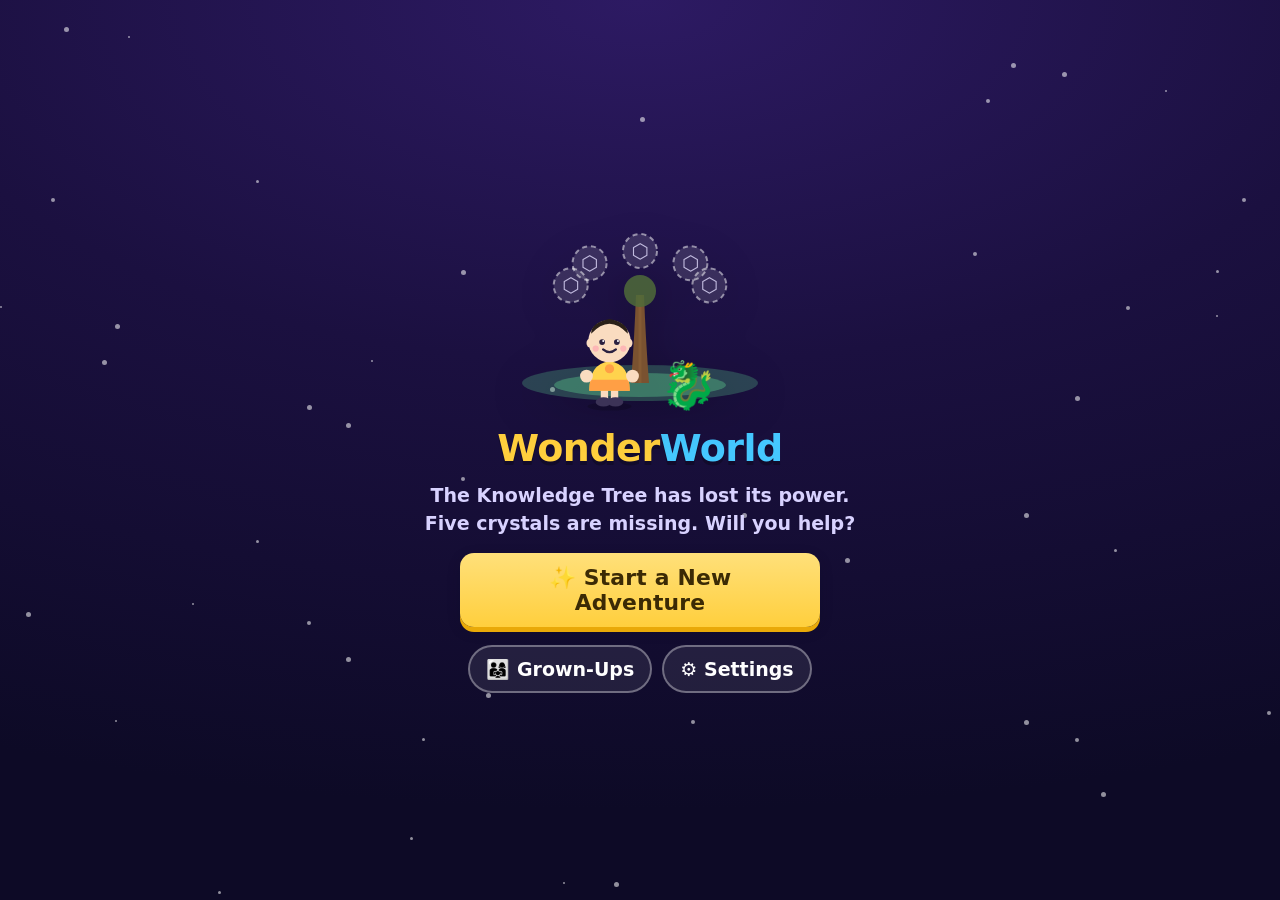
==== commit 0f7555d1: "updates" ====
--- a/index.html
+++ b/index.html
@@ -175,6 +175,17 @@
     <div class="world-body" id="parent-body"></div>
   </section>
 
+  <!-- ======================= WONDERWORLD+ (grown-ups only) =======================
+       The only screen in the game that may contain a price. It sits inside the
+       grown-ups area and renders its own parental gate before anything else. -->
+  <section class="screen parent-screen" id="screen-plus" aria-label="WonderWorld Plus">
+    <header class="world-bar parent">
+      <button class="icon-btn" id="plus-back" aria-label="Back to the grown-ups dashboard"><span aria-hidden="true">←</span></button>
+      <h2><span aria-hidden="true">✨</span> WonderWorld+</h2><div class="bar-space"></div>
+    </header>
+    <div class="world-body" id="plus-body"></div>
+  </section>
+
 </main>
 
 <!-- Floating companion buddy -->
@@ -195,13 +206,24 @@
 </div>
 
 <script src="js/core.js"></script>
+<!-- monetization layer: environment → events → entitlements → billing →
+     profiles/sync → parental gate. Nothing here talks to the network. -->
+<script src="js/env.js"></script>
+<script src="js/events.js"></script>
+<script src="js/entitlements.js"></script>
+<script src="js/billing.js"></script>
+<script src="js/profiles.js"></script>
+<script src="js/sync.js"></script>
+<script src="js/parentgate.js"></script>
 <script src="js/art.js"></script>
 <script src="js/screens.js"></script>
+<script src="js/plus.js"></script>
 <script src="js/worlds/math.js"></script>
 <script src="js/worlds/story.js"></script>
 <script src="js/worlds/science.js"></script>
 <script src="js/worlds/city.js"></script>
 <script src="js/worlds/business.js"></script>
+<script src="js/devtools.js"></script>
 <script src="game.js"></script>
 <script>
   /* Offline support. Only runs on a real server — harmless over file://. */
--- a/style.css
+++ b/style.css
@@ -1197,3 +1197,139 @@
   .slot { width: 42px; height: 52px; }
   .tile { width: 46px; height: 50px; }
 }
+
+/* ===========================================================
+   16. MONETIZATION UI
+   Free vs WonderWorld+ — the map badge, the child's friendly
+   prompt, the grown-ups plan page and the development panel.
+
+   House rules followed here:
+     • Premium state is never signalled by colour alone. Every
+       premium affordance carries a ✨ mark AND a text label.
+     • No casino gold. The existing --gold is the app's primary
+       button colour already; premium gets a restrained lilac
+       outline plus a sparkle, not a treasure chest.
+     • Every interactive element keeps the 44pt target and the
+       shared :focus-visible ring from section 1.
+   =========================================================== */
+
+/* --- map: earned, but part of WonderWorld+ ---------------- */
+.map-node.premium .node-orb {
+  border-color: rgba(255, 255, 255, .85);
+  box-shadow: 0 8px 20px rgba(0, 0, 0, .35), inset 0 -6px 14px rgba(0, 0, 0, .18),
+              0 0 0 3px rgba(187, 139, 255, .55);
+}
+.map-node.premium .node-emoji { opacity: .92; }
+.node-plus {
+  position: absolute; right: -6px; bottom: -4px;
+  font-size: 20px; filter: drop-shadow(0 2px 4px #0008);
+}
+
+/* --- child-facing premium prompt (never any price here) --- */
+.premium-prompt { text-align: center; }
+.premium-emoji {
+  font-size: clamp(46px, 12vw, 68px);
+  line-height: 1.1; margin-bottom: 4px;
+}
+
+/* --- grown-ups: section headings ------------------------- */
+.parent-section {
+  color: #cfd7f5; margin: 26px 2px 2px;
+  font-size: 1.02em; letter-spacing: .3px;
+}
+.parent-section:first-child { margin-top: 4px; }
+
+/* --- the ✨ mark used wherever Plus is named -------------- */
+.plus-mark { margin-right: 7px; }
+.plan-tag { display: inline-flex; margin: 6px 0 0; }
+
+.plus-entry, .plus-teaser, .plus-status, .plus-pitch, .plus-pricing {
+  border: 2px solid rgba(187, 139, 255, .55);
+}
+.plus-entry h3, .plus-teaser h3, .plus-status h3 { margin-top: 0; }
+
+/* --- what WonderWorld+ includes -------------------------- */
+.plus-list { list-style: none; margin: 10px 0 0; padding: 0; }
+.plus-list li {
+  display: flex; gap: 12px; align-items: flex-start;
+  padding: 10px 0; border-bottom: 1px solid var(--line);
+}
+.plus-list li:last-child { border-bottom: 0; }
+.plus-ico { font-size: 26px; line-height: 1.1; }
+.plus-list b { display: block; color: var(--ink); }
+.plus-list small { display: block; color: var(--ink-soft); font-size: .85em; }
+
+/* --- pricing (the only place in the app with a price) ---- */
+.plan-card {
+  background: var(--panel-2); border: 2px solid var(--line);
+  border-radius: var(--radius-sm); padding: 16px; margin-top: 12px;
+  text-align: center;
+}
+.plan-card.recommended { border-color: var(--grape); border-width: 3px; }
+.plan-badge {
+  display: inline-block; margin-bottom: 8px;
+  background: var(--grape); color: #fff;
+  border-radius: 999px; padding: 4px 14px;
+  font-size: .72em; font-weight: 900; letter-spacing: .09em;
+}
+.plan-headline { margin: 0 0 2px; font-size: 1.3em; font-weight: 900; color: var(--ink); }
+.plan-price { margin: 0; font-size: 1.1em; font-weight: 800; color: var(--ink); }
+.plan-sub { margin: 2px 0 0; color: var(--ink-soft); font-size: .88em; }
+.plan-fine { margin: 8px 0 0; color: var(--ink-soft); font-size: .82em; }
+.cancel-note { text-align: center; margin-top: 14px; font-weight: 700; }
+.plus-unavailable {
+  margin: 14px 0 0; padding: 12px 14px; border-radius: var(--radius-sm);
+  background: var(--nudge-bg); color: var(--nudge); font-weight: 700; font-size: .88em;
+}
+
+/* --- trust ------------------------------------------------ */
+.trust-card { border: 2px solid var(--good); }
+.trust-list { list-style: none; margin: 10px 0 0; padding: 0; }
+.trust-list li {
+  display: flex; gap: 10px; align-items: center;
+  padding: 7px 0; color: var(--ink); font-weight: 700;
+}
+.trust-tick {
+  flex: 0 0 auto; width: 26px; height: 26px; border-radius: 50%;
+  display: grid; place-items: center;
+  background: var(--good-bg); color: var(--good); font-weight: 900;
+}
+
+/* --- legal links ------------------------------------------ */
+.legal-links { display: flex; gap: 10px; flex-wrap: wrap; justify-content: center; }
+.legal-links .ghost-btn {
+  display: inline-flex; align-items: center; justify-content: center;
+  min-width: 120px; text-decoration: none;
+}
+
+/* --- advanced report rows --------------------------------- */
+.report-head { display: block; color: var(--ink); margin-bottom: 2px; }
+.report-line { margin: 4px 0; color: var(--ink); font-weight: 700; }
+.report-facts { margin: 4px 0 0; font-size: .9em; }
+
+/* --- the stricter parental gate --------------------------- */
+.gate-instruction {
+  background: var(--panel-2); border-radius: var(--radius-sm);
+  padding: 12px 14px; margin: 10px 0 2px;
+  color: var(--ink); font-weight: 700; text-align: left;
+}
+
+/* --- development-only panel ------------------------------- */
+.dev-card { border: 3px dashed var(--nudge); }
+.dev-note {
+  background: var(--nudge-bg); color: var(--nudge);
+  border-radius: var(--radius-sm); padding: 10px 12px;
+  font-size: .85em; font-weight: 800; margin: 10px 0;
+}
+.dev-tiers { display: flex; flex-wrap: wrap; gap: 8px; margin-top: 4px; }
+.dev-chip {
+  min-height: 44px; min-width: 76px; justify-content: center;
+  border: 2px solid var(--line); background: var(--panel-2);
+  color: var(--ink-soft); font-size: .9em; cursor: pointer;
+}
+
+/* On a wider screen the two plans sit side by side. */
+@media (min-width: 560px) {
+  .plus-pricing .plan-card { text-align: center; }
+  .legal-links .ghost-btn { flex: 0 1 auto; }
+}
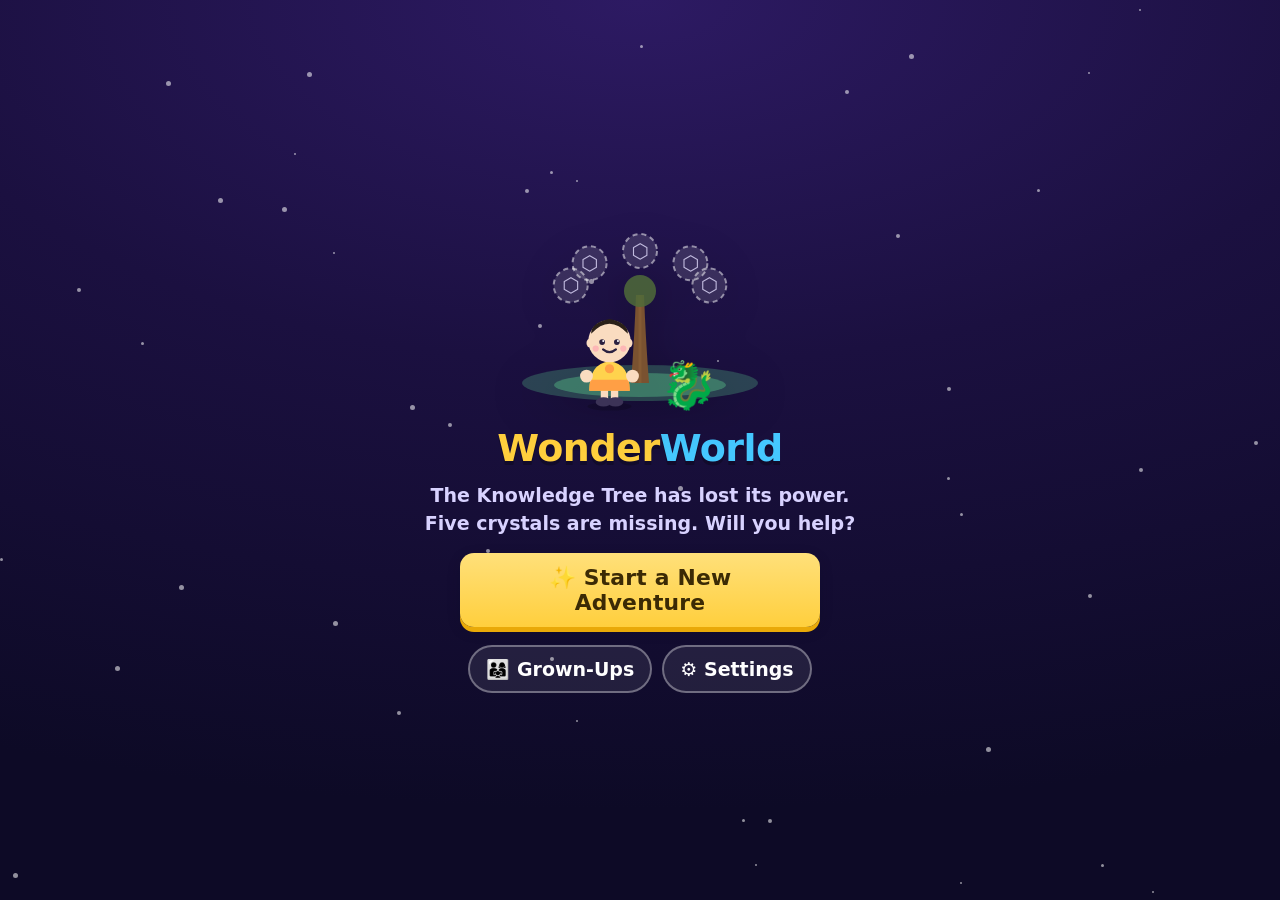
==== commit d25e0de7: "updates" ====
--- a/index.html
+++ b/index.html
@@ -104,6 +104,10 @@
         <div class="map-nodes" id="map-nodes"></div>
       </div>
       <div class="map-caption" id="map-caption"></div>
+      <!-- WonderTutor's way in. Deliberately not a map node: it is not a
+           world to be unlocked by learning, it is a guide that is always
+           there. -->
+      <div class="map-tutor" id="map-tutor"></div>
     </div>
   </section>
 
@@ -164,6 +168,17 @@
       <h2>💰 Business Town</h2><div class="bar-space" id="business-bar"></div>
     </header>
     <div class="world-body" id="business-body"></div>
+  </section>
+
+  <!-- ======================= WONDERTUTOR =======================
+       A child-facing screen, so it carries the normal HUD and never a price.
+       Grade setup sits behind the parental gate, inside the screen body. -->
+  <section class="screen" id="screen-tutor" aria-label="WonderTutor">
+    <header class="world-bar tutor-bar">
+      <button class="icon-btn" id="tutor-back" aria-label="Back to the map"><span aria-hidden="true">←</span></button>
+      <h2><span aria-hidden="true">✨</span> WonderTutor</h2><div class="bar-space"></div>
+    </header>
+    <div class="world-body" id="tutor-body"></div>
   </section>
 
   <!-- ======================= PARENT DASHBOARD ======================= -->
@@ -218,6 +233,22 @@
 <script src="js/art.js"></script>
 <script src="js/screens.js"></script>
 <script src="js/plus.js"></script>
+<!-- WonderTutor. Dependency order: vocabulary, then state, then behaviour,
+     then the screen that drives it. Everything here degrades to the offline
+     lesson bank, so none of it depends on the network. -->
+<script src="js/tutor/languages.js"></script>
+<script src="js/tutor/taxonomy.js"></script>
+<script src="js/tutor/profile.js"></script>
+<script src="js/tutor/content.js"></script>
+<script src="js/tutor/safety.js"></script>
+<script src="js/tutor/emotion.js"></script>
+<script src="js/tutor/avatar.js"></script>
+<script src="js/tutor/voice.js"></script>
+<script src="js/tutor/provider.js"></script>
+<script src="js/tutor/assessment.js"></script>
+<script src="js/tutor/engine.js"></script>
+<script src="js/tutor/session.js"></script>
+<script src="js/tutor/screen.js"></script>
 <script src="js/worlds/math.js"></script>
 <script src="js/worlds/story.js"></script>
 <script src="js/worlds/science.js"></script>
--- a/style.css
+++ b/style.css
@@ -1333,3 +1333,227 @@
   .plus-pricing .plan-card { text-align: center; }
   .legal-links .ghost-btn { flex: 0 1 auto; }
 }
+
+/* ===========================================================
+   WONDERTUTOR
+   The character is SVG and every expression is a class on
+   .tutor-avatar. JavaScript decides what the tutor feels; this
+   file decides what that looks like. Nothing in js/tutor/ writes
+   a style string.
+   =========================================================== */
+
+/* --- the stage: character + speech bubble ----------------- */
+.tutor-stage {
+  display: flex; flex-direction: column; align-items: center;
+  gap: 12px; margin-bottom: 14px;
+}
+.tutor-art { width: min(44vw, 170px); }
+.tutor-bubble {
+  position: relative; max-width: 100%;
+  background: var(--panel); color: var(--ink);
+  border-radius: var(--radius); padding: 14px 18px;
+  box-shadow: var(--shadow-soft); font-weight: 700;
+  text-align: center; margin: 0;
+}
+.tutor-bubble::after {
+  content: ''; position: absolute; top: -9px; left: 50%;
+  width: 18px; height: 18px; background: var(--panel);
+  transform: translateX(-50%) rotate(45deg); border-radius: 3px;
+}
+.tutor-bubble:empty { display: none; }
+
+/* --- the character ---------------------------------------- */
+.tutor-avatar { width: 100%; }
+.tutor-svg { width: 100%; height: auto; display: block; overflow: visible; }
+
+.tutor-halo { fill: rgba(255, 207, 61, .18); transition: r .4s ease, fill .4s ease; }
+.tutor-head { transition: transform .3s ease; }
+.tutor-tuft { fill: var(--gold-deep); opacity: .9; transform-origin: 80px 36px; }
+.tutor-cheek { fill: #ff9bb4; opacity: .35; transition: opacity .3s ease; }
+.tutor-eye-white { fill: #fffdf6; }
+.tutor-pupil { fill: #2b2152; transition: transform .25s ease; }
+.tutor-spark { fill: #ffffff; opacity: .9; }
+.tutor-brow {
+  fill: none; stroke: #8a5a05; stroke-width: 4; stroke-linecap: round;
+  transition: transform .3s ease; transform-origin: center;
+}
+.tutor-mouth {
+  fill: none; stroke: #8a5a05; stroke-width: 5; stroke-linecap: round;
+  transition: stroke-width .25s ease;
+}
+
+/* idle float — decoration, removed under reduced motion */
+.tutor-avatar .tutor-head,
+.tutor-avatar .tutor-tuft { animation: tutorFloat 4.2s ease-in-out infinite; }
+@keyframes tutorFloat {
+  0%, 100% { transform: translateY(0); }
+  50%      { transform: translateY(-4px); }
+}
+
+/* blink: squash the eyes rather than hide them, so nothing jumps */
+.tutor-avatar.is-blinking .tutor-eye { transform: scaleY(.12); }
+.tutor-eye { transform-origin: center 76px; transition: transform .08s ease; }
+
+/* --- expressions ------------------------------------------
+   Each state is a mouth shape, a brow angle and a cheek level.
+   Expression is INFORMATION, so these still apply when motion
+   is reduced — only the movement between them is suppressed. */
+
+.tutor-avatar.is-happy .tutor-cheek    { opacity: .55; }
+
+.tutor-avatar.is-excited .tutor-mouth  { stroke-width: 6; }
+.tutor-avatar.is-excited .tutor-cheek  { opacity: .7; }
+.tutor-avatar.is-excited .tutor-brow-l { transform: translateY(-4px); }
+.tutor-avatar.is-excited .tutor-brow-r { transform: translateY(-4px); }
+
+.tutor-avatar.is-encouraging .tutor-brow-l { transform: rotate(-7deg) translateY(-2px); }
+.tutor-avatar.is-encouraging .tutor-brow-r { transform: rotate(7deg) translateY(-2px); }
+.tutor-avatar.is-encouraging .tutor-cheek  { opacity: .45; }
+
+.tutor-avatar.is-curious .tutor-brow-l { transform: translateY(-6px) rotate(-10deg); }
+
+.tutor-avatar.is-celebrating .tutor-mouth { stroke-width: 6; }
+.tutor-avatar.is-celebrating .tutor-cheek { opacity: .8; }
+.tutor-avatar.is-celebrating .tutor-halo  { fill: rgba(255, 207, 61, .4); r: 66; }
+.tutor-avatar.is-celebrating .tutor-tuft  { animation: tutorPop .6s ease; }
+@keyframes tutorPop {
+  0%   { transform: scale(1) rotate(0); }
+  45%  { transform: scale(1.22) rotate(-8deg); }
+  100% { transform: scale(1) rotate(0); }
+}
+
+/* gentle correction: soft, patient, never disappointed */
+.tutor-avatar.is-gentle_correction .tutor-brow-l { transform: rotate(8deg) translateY(2px); }
+.tutor-avatar.is-gentle_correction .tutor-brow-r { transform: rotate(-8deg) translateY(2px); }
+.tutor-avatar.is-gentle_correction .tutor-cheek  { opacity: .4; }
+
+.tutor-avatar.is-thinking .tutor-pupil  { transform: translate(4px, -3px); }
+.tutor-avatar.is-thinking .tutor-brow-r { transform: translateY(-5px); }
+
+.tutor-avatar.is-listening .tutor-halo  { r: 64; }
+
+/* speaking: the mouth opens and closes while audio plays.
+   Driven by transform rather than the CSS `d` property, which Firefox does
+   not support — the shape itself is set from js/tutor/avatar.js. */
+.tutor-avatar.is-speaking .tutor-mouth {
+  animation: tutorTalk .28s ease-in-out infinite;
+  transform-origin: 80px 102px;
+}
+@keyframes tutorTalk {
+  0%, 100% { transform: scaleY(1); }
+  50%      { transform: scaleY(2.1); }
+}
+
+/* --- the lesson surface ------------------------------------ */
+.tutor-card { margin-bottom: 12px; }
+.tutor-sub { margin: 14px 0 6px; font-size: 1em; }
+.tutor-lesson-text { font-size: 1.05em; line-height: 1.5; }
+.tutor-passage {
+  background: var(--panel-2); border-radius: var(--radius-sm);
+  padding: 12px 14px; line-height: 1.55; color: var(--ink);
+}
+.tutor-question { font-weight: 800; font-size: 1.1em; margin: 10px 0; }
+.tutor-answer { line-height: 1.55; }
+.tutor-progress { margin: 0 0 6px; letter-spacing: .02em; }
+.tutor-input { margin-top: 6px; }
+.tutor-feedback { font-weight: 800; margin: 4px 0 8px; }
+.tutor-feedback.good { color: var(--good); }
+.tutor-reward {
+  display: inline-block; background: var(--good-bg); color: var(--good);
+  border-radius: var(--radius-sm); padding: 8px 14px; font-weight: 800;
+}
+.tutor-demo-note { text-align: center; margin-top: 10px; }
+
+/* --- grade and language pickers (grown-ups) ---------------- */
+.tutor-grades, .tutor-langs { display: flex; flex-wrap: wrap; gap: 8px; }
+.tutor-grade {
+  min-width: 56px; min-height: 48px; justify-content: center;
+  font-weight: 800; cursor: pointer;
+  border: 2px solid var(--line); background: var(--panel-2); color: var(--ink-soft);
+}
+.tutor-grade.is-on, .tutor-lang.is-on {
+  background: var(--grape); color: #fff; border-color: var(--grape);
+}
+.tutor-lang {
+  display: flex; flex-direction: column; align-items: flex-start; gap: 2px;
+  min-height: 56px; padding: 8px 12px; cursor: pointer;
+  border: 2px solid var(--line); background: var(--panel-2); color: var(--ink-soft);
+}
+.tutor-lang-name { font-weight: 800; }
+/* Capability is a WORD, never only a colour. */
+.tutor-lang-state { opacity: .8; font-size: .78em; text-transform: uppercase; letter-spacing: .04em; }
+.tutor-lang.is-unready { border-style: dashed; opacity: .75; }
+.tutor-lang-note { margin-top: 8px; min-height: 1.2em; }
+.tutor-lang-note.bad { color: var(--nudge); font-weight: 700; }
+
+.tutor-path { list-style: none; margin: 10px 0 0; padding: 0; }
+.tutor-path li {
+  display: flex; align-items: center; gap: 8px;
+  padding: 9px 0; border-bottom: 1px solid var(--line);
+}
+.tutor-path li:last-child { border-bottom: 0; }
+.tutor-path-emoji { font-size: 1.3em; }
+
+.tutor-ask .tutor-ask-input { margin-bottom: 8px; }
+
+/* --- the way in, on the map -------------------------------- */
+.map-tutor { display: flex; justify-content: center; margin-top: 10px; }
+.tutor-entry {
+  display: flex; align-items: center; gap: 12px;
+  min-height: var(--tap); padding: 10px 18px 10px 12px;
+  border-radius: var(--radius); border: 2px solid rgba(255, 255, 255, .22);
+  background: rgba(255, 255, 255, .1); color: #fff;
+  font-family: var(--font); font-size: 1em; cursor: pointer;
+  backdrop-filter: blur(3px);
+}
+.tutor-entry:hover { background: rgba(255, 255, 255, .16); }
+.tutor-entry-orb {
+  width: 42px; height: 42px; flex: 0 0 auto;
+  display: grid; place-items: center; font-size: 22px;
+  border-radius: 50%; background: linear-gradient(160deg, #ffe9a8, #ffc93c);
+}
+.tutor-entry-text { display: flex; flex-direction: column; align-items: flex-start; line-height: 1.25; }
+.tutor-entry-text small { opacity: .85; font-size: .82em; }
+.tutor-entry.is-plus { border-color: var(--gold); }
+
+/* --- reduced motion ----------------------------------------
+   Movement stops; expressions do not. A child who asked for less
+   motion has not asked to lose the difference between "well done"
+   and "let's try that again". */
+@media (prefers-reduced-motion: reduce) {
+  .tutor-avatar .tutor-head,
+  .tutor-avatar .tutor-tuft,
+  .tutor-avatar.is-speaking .tutor-mouth,
+  .tutor-avatar.is-celebrating .tutor-tuft { animation: none !important; }
+  .tutor-mouth, .tutor-brow, .tutor-pupil, .tutor-eye, .tutor-halo, .tutor-cheek {
+    transition: none !important;
+  }
+}
+body.reduce-motion .tutor-avatar .tutor-head,
+body.reduce-motion .tutor-avatar .tutor-tuft,
+body.reduce-motion .tutor-avatar.is-speaking .tutor-mouth,
+body.reduce-motion .tutor-avatar.is-celebrating .tutor-tuft { animation: none !important; }
+body.reduce-motion .tutor-mouth,
+body.reduce-motion .tutor-brow,
+body.reduce-motion .tutor-pupil,
+body.reduce-motion .tutor-eye,
+body.reduce-motion .tutor-halo,
+body.reduce-motion .tutor-cheek { transition: none !important; }
+
+/* --- tablet / landscape ------------------------------------ */
+@media (min-width: 560px) {
+  .tutor-stage { flex-direction: row; align-items: center; gap: 18px; }
+  .tutor-art { width: 150px; flex: 0 0 auto; }
+  .tutor-bubble { text-align: left; flex: 1 1 auto; }
+  .tutor-bubble::after { top: 50%; left: -9px; transform: translateY(-50%) rotate(45deg); }
+}
+
+/* A sideways phone has 390pt of height: shrink the character so the
+   question and the answer field still fit without scrolling. */
+@media (orientation: landscape) and (max-height: 500px) {
+  .tutor-art { width: 108px; }
+  .tutor-bubble { padding: 10px 14px; }
+  .tutor-lesson-text { font-size: 1em; }
+  .tutor-grade { min-height: 44px; }
+  .tutor-lang { min-height: 48px; }
+}
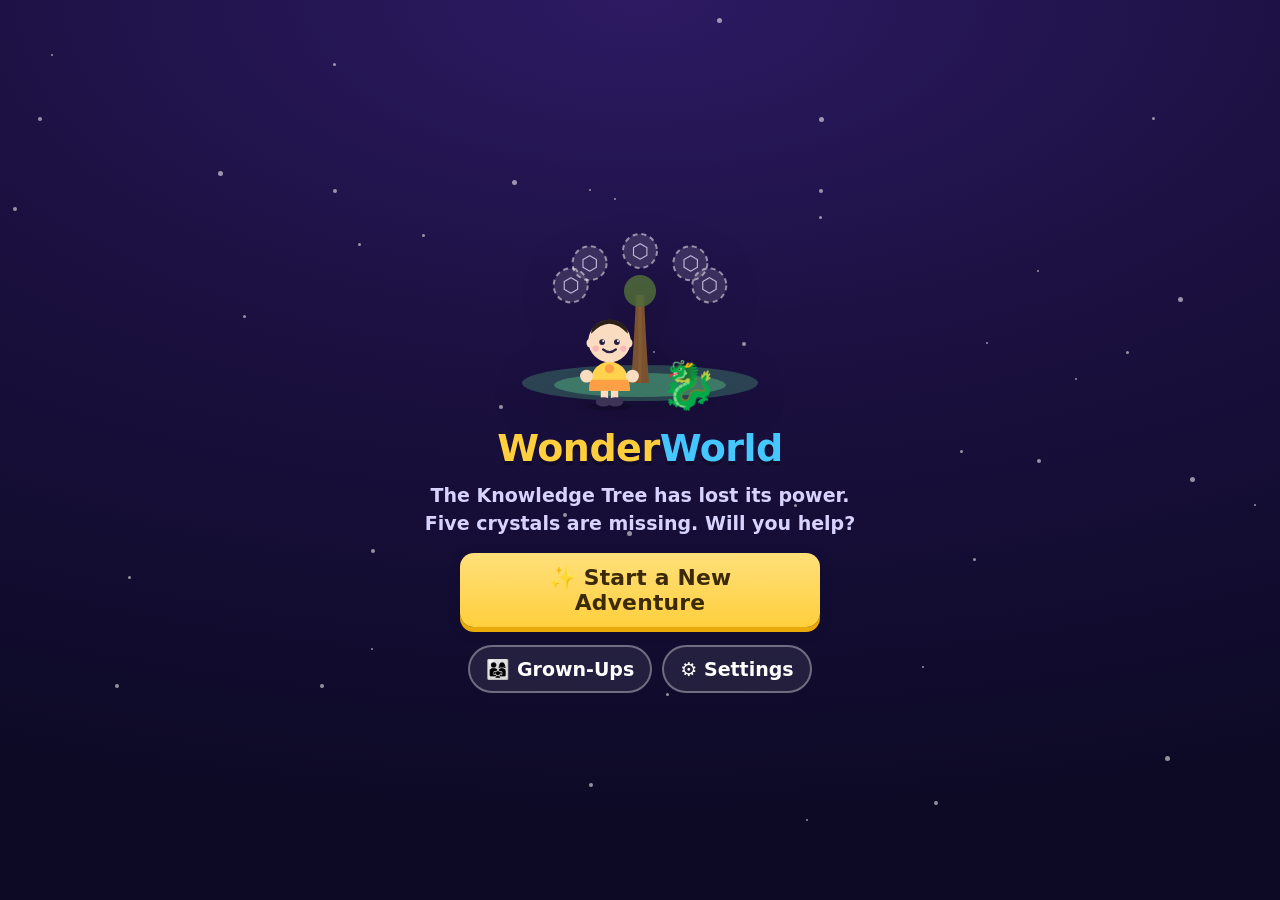
==== commit ef59fc95: "added tutor" ====
--- a/index.html
+++ b/index.html
@@ -240,10 +240,12 @@
 <script src="js/tutor/taxonomy.js"></script>
 <script src="js/tutor/profile.js"></script>
 <script src="js/tutor/content.js"></script>
+<script src="js/tutor/answers.js"></script>
 <script src="js/tutor/safety.js"></script>
 <script src="js/tutor/emotion.js"></script>
 <script src="js/tutor/avatar.js"></script>
 <script src="js/tutor/voice.js"></script>
+<script src="js/tutor/realtime.js"></script>
 <script src="js/tutor/provider.js"></script>
 <script src="js/tutor/assessment.js"></script>
 <script src="js/tutor/engine.js"></script>
--- a/style.css
+++ b/style.css
@@ -1557,3 +1557,39 @@
   .tutor-grade { min-height: 44px; }
   .tutor-lang { min-height: 48px; }
 }
+
+/* --- talking out loud -------------------------------------
+   The live-microphone indicator is deliberately loud: a red dot,
+   a pulsing ring, a colour change AND a written status line, so
+   it is never ambiguous whether the mic is on — including for a
+   child who cannot rely on colour. */
+.tutor-talk { margin-top: 14px; border-top: 1px solid var(--line); padding-top: 14px; }
+.tutor-talk-btn { position: relative; }
+.tutor-mic-dot {
+  position: absolute; top: 10px; right: 14px;
+  width: 12px; height: 12px; border-radius: 50%;
+  background: transparent; transition: background .15s ease;
+}
+.tutor-talk-btn.is-live { background: #d93b4b; border-color: #a82332; color: #fff; }
+.tutor-talk-btn.is-live .tutor-mic-dot {
+  background: #fff;
+  box-shadow: 0 0 0 0 rgba(255, 255, 255, .8);
+  animation: micPulse 1.1s ease-out infinite;
+}
+@keyframes micPulse {
+  0%   { box-shadow: 0 0 0 0 rgba(255, 255, 255, .8); }
+  100% { box-shadow: 0 0 0 12px rgba(255, 255, 255, 0); }
+}
+.tutor-talk-status { margin-top: 8px; min-height: 1.3em; font-weight: 700; }
+
+/* The consent list reuses the trust styling, with one row that is a
+   caveat rather than a promise — marked by glyph and colour, not colour. */
+.consent-list .trust-tick.is-warn {
+  background: var(--nudge-bg); color: var(--nudge); border-color: var(--nudge);
+}
+.consent-list li { align-items: flex-start; }
+
+@media (prefers-reduced-motion: reduce) {
+  .tutor-talk-btn.is-live .tutor-mic-dot { animation: none !important; }
+}
+body.reduce-motion .tutor-talk-btn.is-live .tutor-mic-dot { animation: none !important; }
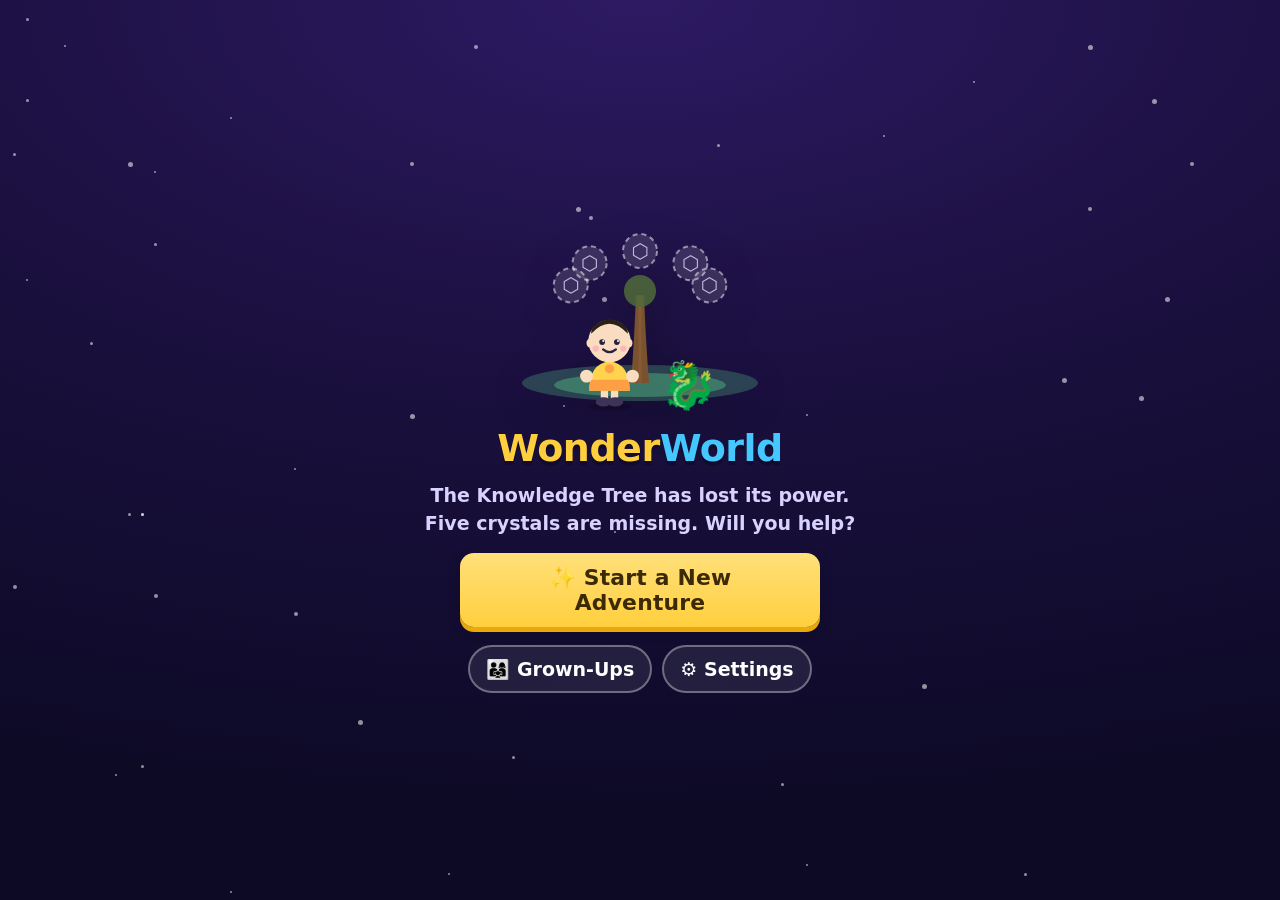
==== commit 4f068e35: "updated" ====
--- a/index.html
+++ b/index.html
@@ -85,7 +85,7 @@
           </div>
           <div class="card opt-card"><p class="opt-label">2. Skin</p><div class="swatches" id="opt-skin"></div></div>
           <div class="card opt-card"><p class="opt-label">3. Hair style</p><div class="chips" id="opt-hair"></div>
-            <p class="opt-label sub">Hair colour</p><div class="swatches" id="opt-haircolor"></div></div>
+            <p class="opt-label sub">Hair color</p><div class="swatches" id="opt-haircolor"></div></div>
           <div class="card opt-card"><p class="opt-label">4. Outfit</p><div class="chips" id="opt-outfit"></div></div>
           <div class="card opt-card"><p class="opt-label">5. Choose a companion</p><div class="companions" id="opt-companion"></div></div>
         </div>
@@ -241,6 +241,7 @@
 <script src="js/tutor/profile.js"></script>
 <script src="js/tutor/content.js"></script>
 <script src="js/tutor/answers.js"></script>
+<script src="js/tutor/steps.js"></script>
 <script src="js/tutor/safety.js"></script>
 <script src="js/tutor/emotion.js"></script>
 <script src="js/tutor/avatar.js"></script>
--- a/style.css
+++ b/style.css
@@ -1204,10 +1204,10 @@
    prompt, the grown-ups plan page and the development panel.
 
    House rules followed here:
-     • Premium state is never signalled by colour alone. Every
+     • Premium state is never signalled by color alone. Every
        premium affordance carries a ✨ mark AND a text label.
      • No casino gold. The existing --gold is the app's primary
-       button colour already; premium gets a restrained lilac
+       button color already; premium gets a restrained lilac
        outline plus a sparkle, not a treasure chest.
      • Every interactive element keeps the 44pt target and the
        shared :focus-visible ring from section 1.
@@ -1480,7 +1480,7 @@
   border: 2px solid var(--line); background: var(--panel-2); color: var(--ink-soft);
 }
 .tutor-lang-name { font-weight: 800; }
-/* Capability is a WORD, never only a colour. */
+/* Capability is a WORD, never only a color. */
 .tutor-lang-state { opacity: .8; font-size: .78em; text-transform: uppercase; letter-spacing: .04em; }
 .tutor-lang.is-unready { border-style: dashed; opacity: .75; }
 .tutor-lang-note { margin-top: 8px; min-height: 1.2em; }
@@ -1494,7 +1494,6 @@
 .tutor-path li:last-child { border-bottom: 0; }
 .tutor-path-emoji { font-size: 1.3em; }
 
-.tutor-ask .tutor-ask-input { margin-bottom: 8px; }
 
 /* --- the way in, on the map -------------------------------- */
 .map-tutor { display: flex; justify-content: center; margin-top: 10px; }
@@ -1560,10 +1559,12 @@
 
 /* --- talking out loud -------------------------------------
    The live-microphone indicator is deliberately loud: a red dot,
-   a pulsing ring, a colour change AND a written status line, so
+   a pulsing ring, a color change AND a written status line, so
    it is never ambiguous whether the mic is on — including for a
-   child who cannot rely on colour. */
+   child who cannot rely on color. */
 .tutor-talk { margin-top: 14px; border-top: 1px solid var(--line); padding-top: 14px; }
+/* Inside its own card there is already a heading above it, so no divider. */
+.tutor-talk.is-carded { margin-top: 4px; border-top: 0; padding-top: 0; }
 .tutor-talk-btn { position: relative; }
 .tutor-mic-dot {
   position: absolute; top: 10px; right: 14px;
@@ -1583,7 +1584,7 @@
 .tutor-talk-status { margin-top: 8px; min-height: 1.3em; font-weight: 700; }
 
 /* The consent list reuses the trust styling, with one row that is a
-   caveat rather than a promise — marked by glyph and colour, not colour. */
+   caveat rather than a promise — marked by glyph and color, not color. */
 .consent-list .trust-tick.is-warn {
   background: var(--nudge-bg); color: var(--nudge); border-color: var(--nudge);
 }
@@ -1593,3 +1594,62 @@
   .tutor-talk-btn.is-live .tutor-mic-dot { animation: none !important; }
 }
 body.reduce-motion .tutor-talk-btn.is-live .tutor-mic-dot { animation: none !important; }
+
+/* The way back to grade/language settings — present but quiet, so a child
+   is not drawn to it and a grown-up can always find it. */
+.tutor-settings-link { display: block; margin: 14px auto 0; opacity: .75; }
+
+/* --- the menu: real options, not one button ---------------- */
+.tutor-menu { display: flex; flex-direction: column; gap: 10px; margin-top: 10px; }
+.tutor-option {
+  display: flex; align-items: center; gap: 12px; width: 100%;
+  min-height: var(--tap); padding: 12px 14px; text-align: left;
+  border-radius: var(--radius-sm); border: 2px solid var(--line);
+  background: var(--panel-2); color: var(--ink);
+  font-family: var(--font); font-size: 1em; cursor: pointer;
+}
+.tutor-option:hover { border-color: var(--grape); }
+.tutor-option.is-primary {
+  background: linear-gradient(180deg, #ffe9a8, var(--gold));
+  border-color: var(--gold-deep); font-weight: 800;
+}
+.tutor-option-emoji { font-size: 1.5em; flex: 0 0 auto; }
+.tutor-option-text { display: flex; flex-direction: column; line-height: 1.3; min-width: 0; }
+.tutor-option-text small { color: var(--ink-soft); font-size: .82em; }
+.tutor-option.is-primary .tutor-option-text small { color: #7a5a06; }
+
+@media (orientation: landscape) and (max-height: 500px) {
+  .tutor-option { min-height: 46px; padding: 8px 12px; }
+  .tutor-menu { gap: 8px; }
+}
+
+/* --- "Show me how": a method, one step at a time ----------- */
+.tutor-help-btn { margin-top: 10px; }
+.tutor-steps {
+  list-style: none; counter-reset: step;
+  margin: 12px 0 0; padding: 0;
+  display: flex; flex-direction: column; gap: 10px;
+}
+.tutor-step {
+  counter-increment: step;
+  display: flex; gap: 12px; align-items: flex-start;
+  background: var(--panel-2); border-radius: var(--radius-sm);
+  padding: 12px 14px; line-height: 1.5;
+}
+.tutor-step::before {
+  content: counter(step);
+  flex: 0 0 auto; width: 26px; height: 26px;
+  display: grid; place-items: center;
+  border-radius: 50%; background: var(--grape); color: #fff;
+  font-weight: 800; font-size: .85em;
+}
+/* The last step states the answer, so give it the weight of one. */
+.tutor-step:last-child {
+  background: var(--good-bg); color: var(--ink); font-weight: 700;
+}
+.tutor-step:last-child::before { background: var(--good); }
+
+@media (orientation: landscape) and (max-height: 500px) {
+  .tutor-step { padding: 9px 12px; }
+  .tutor-steps { gap: 8px; }
+}
